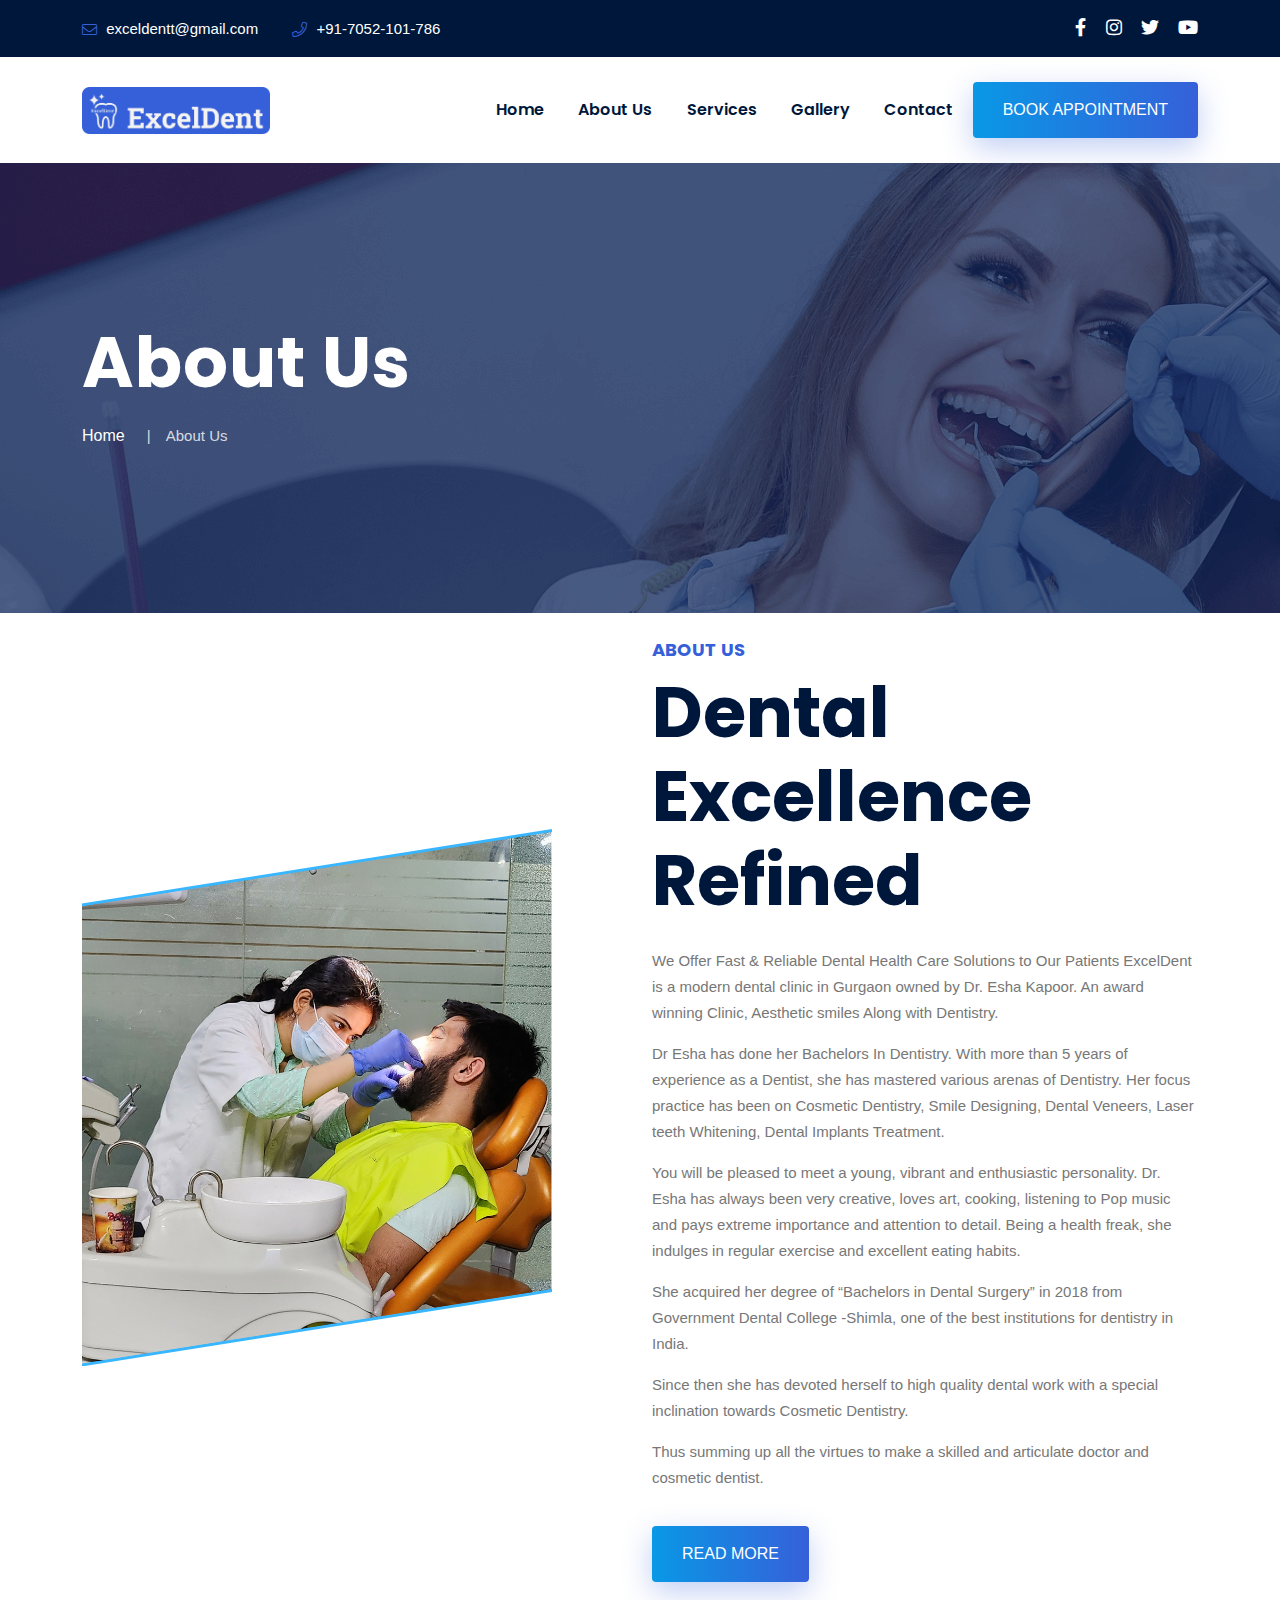
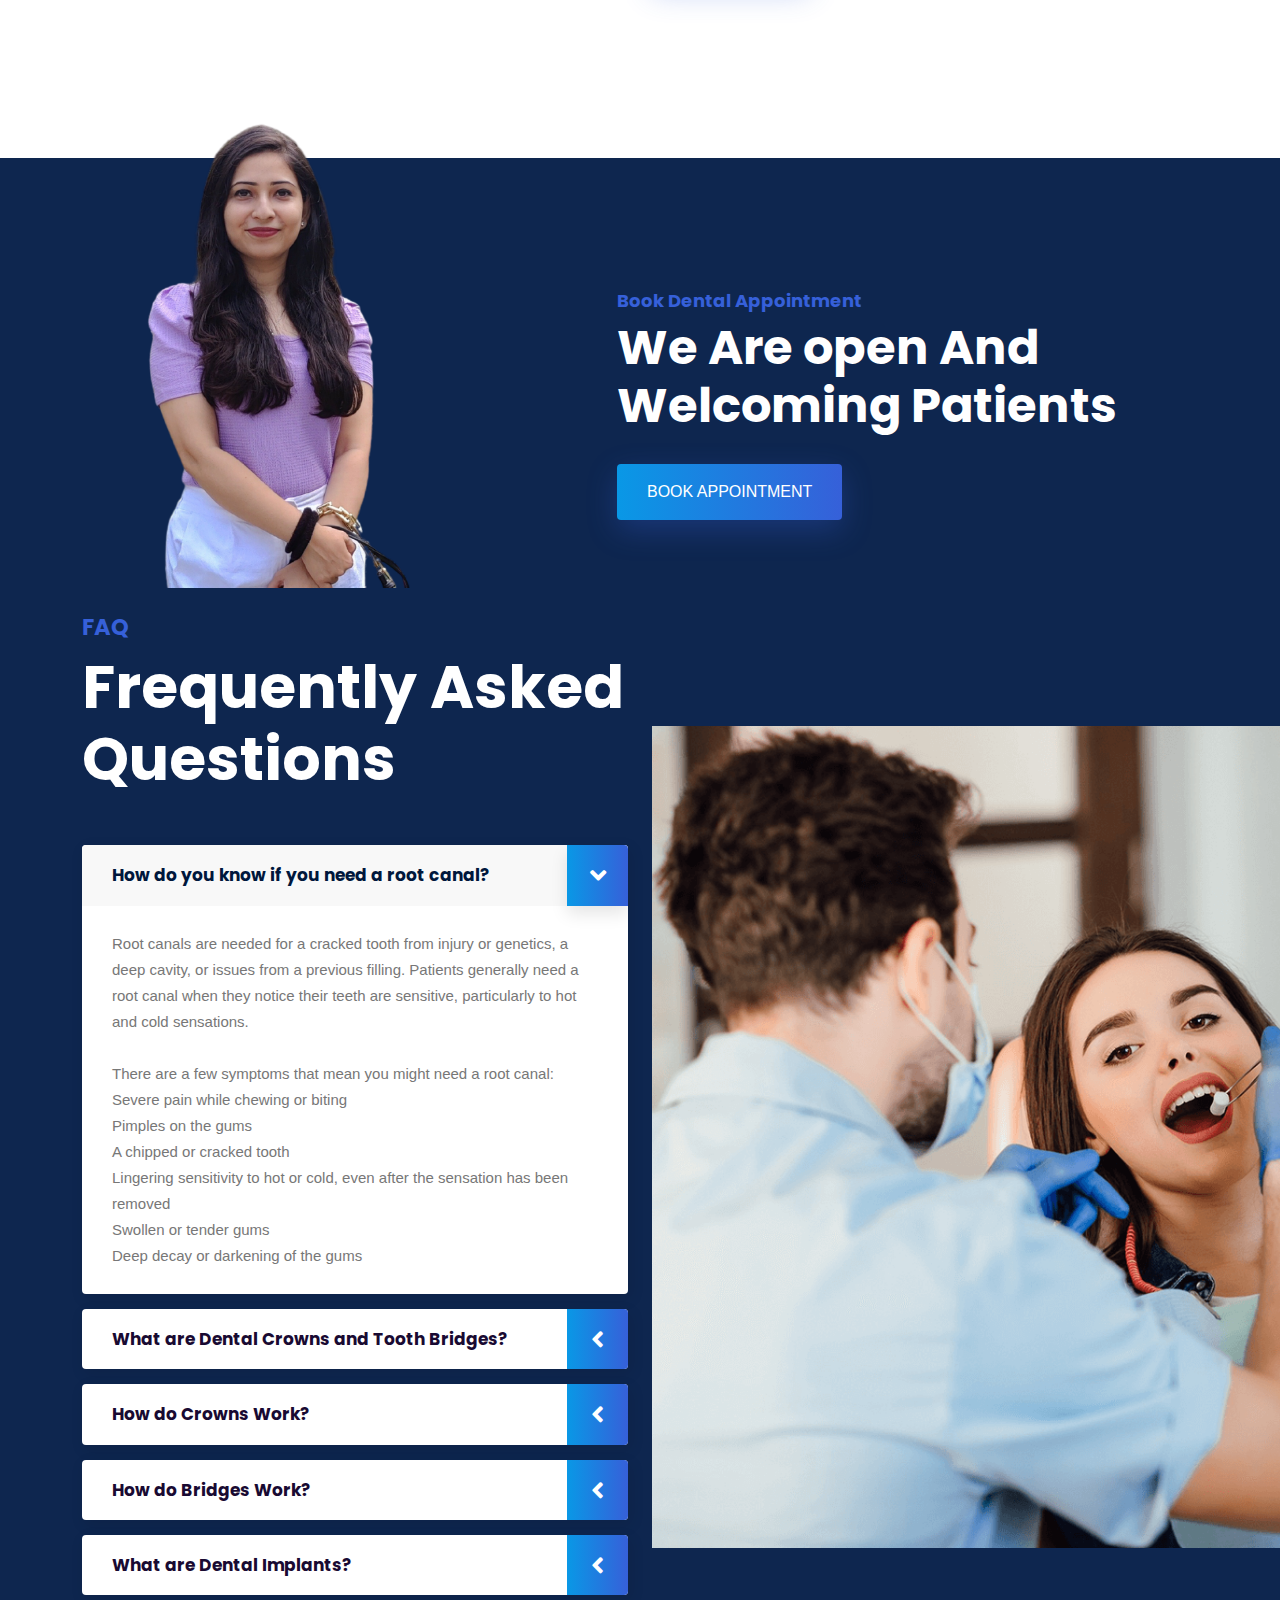
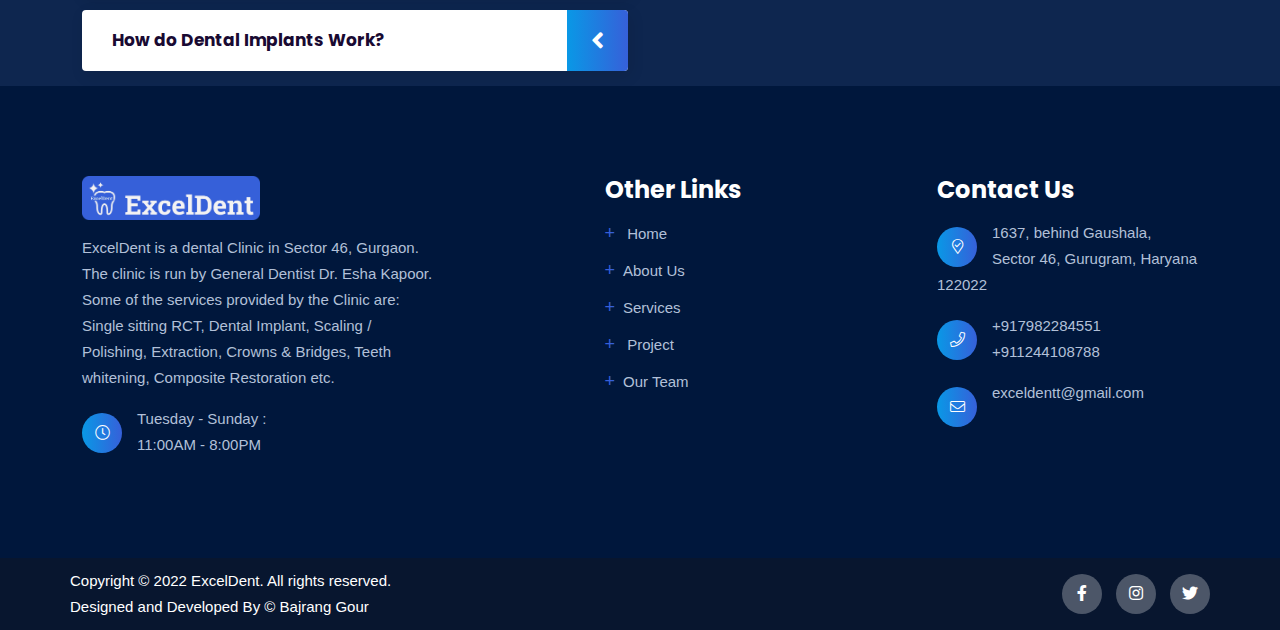
==== about.html @ 5665b4ed "About Section Completed" ====
<!doctype html>
<html class="no-js" lang="zxx">
    
<!-- Mirrored from htmldemo.zcubethemes.com/ExcelDent/about.html by HTTrack Website Copier/3.x [XR&CO'2014], Sat, 05 Aug 2023 14:07:36 GMT -->
<head>
        <meta charset="utf-8">
        <meta http-equiv="x-ua-compatible" content="ie=edge">
        <title>ExcelDent - Dentist & Dental Clinic </title>
        <meta name="description" content="">
        <meta name="viewport" content="width=device-width, initial-scale=1">
		<link rel="shortcut icon" type="image/png" href="img/logo.png">
        <!-- Place favicon.ico in the root directory -->

		<!-- CSS here -->
        <link rel="stylesheet" href="css/bootstrap.min.css">
        <link rel="stylesheet" href="css/animate.min.css">
        <link rel="stylesheet" href="css/magnific-popup.css">
        <link rel="stylesheet" href="fontawesome/css/all.min.css">
        
        <link rel="stylesheet" href="css/dripicons.css">
        <link rel="stylesheet" href="css/slick.css">
        <link rel="stylesheet" href="css/meanmenu.css">
        <link rel="stylesheet" href="css/default.css">
        <link rel="stylesheet" href="css/style.css">
        <link rel="stylesheet" href="css/responsive.css">
    </head>
    <body>
        <!-- header -->
        <header class="header-area header">  
           <div class="header-top second-header d-none d-md-block">
                <div class="container">
                    <div class="row align-items-center">      
                        <div class="col-lg-8 col-md-8 d-none d-lg-block">
                             <div class="header-cta">
                               <ul>                                   
                                    <li>
                                        <i class="icon fal fa-envelope"></i>
                                        <span>exceldentt@gmail.com</span>
                                    </li>
                                    <li>
                                        <i class="icon fal fa-phone"></i>
                                        <span>+91-7052-101-786</span>
                                    </li>
                                </ul>
                            </div>
                        </div>
                        <div class="col-lg-4 col-md-4 d-none d-lg-block text-right">
                           <div class="header-social">
                                <span>
                                    <a href="#" title="Facebook"><i class="fab fa-facebook-f"></i></a>
                                    <a href="#" title="LinkedIn"><i class="fab fa-instagram"></i></a>               
                                    <a href="#" title="Twitter"><i class="fab fa-twitter"></i></a>
                                    <a href="#" title="Twitter"><i class="fab fa-youtube"></i></a>
                                   </span>                    
                                   <!--  /social media icon redux -->                               
                            </div>
                        </div>
                         
                        
                    </div>
                </div>
            </div>		
			  <div id="header-sticky" class="menu-area">
                <div class="container">
                    <div class="second-menu">
                        <div class="row align-items-center">
                            <div class="col-xl-2 col-lg-2">
                                <div class="logo">
                                    <a href="index.html"><img src="img/logo/logo.png" alt="logo"></a>
                                </div>
                            </div>
                           <div class="col-xl-7 col-lg-7">
                              
                                <div class="main-menu text-right text-xl-right">
                                    <nav id="mobile-menu">
                                        <ul>
                                          <li class="has-sub">
                                              <a href="index.html">Home</a>
                                              
                                          </li>
                                          <li class="has-sub"><a href="about.html">About Us</a></li>        
                                          
                                            <li class="has-sub">
                                              <a href="services.html">Services</a>
                                             
                                          </li>  
                                            <li class="has-sub"><a href="projects.html">Gallery</a>
                                              
                                          </li>
                                        


                                          <li class="has-sub"><a href="contact.html">Contact</a></li>                                               
                                      </ul>
                                  </nav>
                                </div>
                            </div>   
                             <div class="col-xl-3 col-lg-3 text-right d-none d-lg-block mt-25 mb-25 text-right text-xl-right">
                                <div class="login">
                                    <ul>
                                        <li>
                                            <div class="second-header-btn">
                                               <a href="contact.html" class="btn">Book Appointment</a>
                                            </div>
                                        </li>
                                    </ul>
                                
                                </div>
                               
                            </div>
                            
                                <div class="col-12">
                                    <div class="mobile-menu"></div>
                                </div>
                        </div>
                    </div>
                </div>
            </div>
        </header>
        <!-- header-end -->
        <!-- main-area -->
        <main>
            
            <!-- breadcrumb-area -->
            <section class="breadcrumb-area d-flex align-items-center" style="background-image:url(img/bg/bdrc-bg.png)">
                <div class="container">
                    <div class="row align-items-center">
                        <div class="col-xl-12 col-lg-12">
                            <div class="breadcrumb-wrap text-left">
                                <div class="breadcrumb-title">
                                    <h2>About Us</h2>    
                                    <div class="breadcrumb-wrap">
                              
                                <nav aria-label="breadcrumb">
                                    <ol class="breadcrumb">
                                        <li class="breadcrumb-item"><a href="index.html">Home</a></li>
                                        <li class="breadcrumb-item active" aria-current="page">About Us</li>
                                    </ol>
                                </nav>
                            </div>
                                </div>
                            </div>
                        </div>
                        
                    </div>
                </div>
            </section>
            <!-- breadcrumb-area-end -->
             <!-- about-area -->
             <section class="about-area about-p pb-120 p-relative fix">
                <div class="container">
                    <div class="row justify-content-center align-items-center">
                         <div class="col-lg-6 col-md-12 col-sm-12">
                            <div class="s-about-img p-relative  wow fadeInLeft animated" data-animation="fadeInLeft" data-delay=".4s">
                                <img src="img/features/about_img.png" alt="img">   
                               <div class="about-text second-about">
                                    <span>5 + </span>
                                    <p>Years of Experience</p>
                                </div>
                            </div>
                          
                        </div>
                        
					<div class="col-lg-6 col-md-12 col-sm-12">
                            <div class="about-content s-about-content  wow fadeInRight  animated" data-animation="fadeInRight" data-delay=".4s">
                                <div class="about-title second-title pb-25">  
                                    <br>
                                    <h5 style="font-size: 1.5 em ;">About Us</h5>
                                    <h2>Dental Excellence Refined</h2>                                   
                                </div>
                                <p>We Offer Fast & Reliable Dental Health Care Solutions to Our Patients
                                    ExcelDent is a modern dental clinic in Gurgaon owned by Dr. Esha Kapoor. An award winning Clinic, Aesthetic smiles Along with Dentistry.</p>
                                
                                            
                                <p>Dr Esha has done her Bachelors In Dentistry. With more than 5 years of experience as a Dentist, she has mastered various arenas of Dentistry. Her focus practice has been on Cosmetic Dentistry, Smile Designing, Dental Veneers, Laser teeth Whitening, Dental Implants Treatment.
                                </p>
                                
                                <p>You will be pleased to meet a young, vibrant and enthusiastic personality. Dr. Esha has always been very creative, loves art, cooking, listening to Pop music and pays extreme importance and attention to detail. Being a health freak, she indulges in regular exercise and excellent eating habits.
                                </p>
                                
                                <p>She acquired her degree of “Bachelors in Dental Surgery” in 2018 from Government Dental College -Shimla, one of the best institutions for dentistry in India.
                                </p>
                                
                                <p>Since then she has devoted herself to high quality dental work with a special inclination towards Cosmetic Dentistry.
                                </p>
                                <p>Thus summing up all the virtues to make a skilled and articulate doctor and cosmetic dentist.
                                </p>                                 <div class="slider-btn mt-20">                                          
                                     <a href="about.html" class="btn ss-btn smoth-scroll">Read More</a>				
                                </div>
                            </div>
                        </div>
                     
                    </div>
                </div>
            </section>

            <!-- about-area-end -->
             <!-- call-area -->
             <div class="call-area" style="background-image:url(img/bg/call-bg.png); background-repeat: no-repeat; background-position: bottom;">
                <div class="container">
                    <div class="row align-items-center">
                         <div class="col-lg-5 col-md-5 col-sm-12">
                             <div class="single-counter-img fadeInUp animated" data-animation="fadeInDown animated" data-delay=".2s">
								 <img style="width: 80%;" src="img/slider/slider-img.png" alt="img" class="img">
                            </div>
                        </div>
                      <div class="col-lg-7 col-md-7 col-sm-12">        
                          <div class="call-text">
                              <h5>Book Dental Appointment</h5>
                                <h2>We Are open And Welcoming Patients</h2>
                                <a href="#" class="btn">Book Appointment</a>
                          </div>
                       </div>
                       
                    </div>
                </div>
            </div>
            <!-- call-area-end -->
         
             <!-- team-area -->
            <!-- <section class="team-area2 fix p-relative pt-105 pb-80">  
                <div class="container">  
                    <div class="row">   
                        <div class="col-lg-12 p-relative">
                           <div class="section-title center-align mb-50 text-center wow fadeInDown animated" data-animation="fadeInDown" data-delay=".4s">
                               <h5>Our Doctor</h5>
                                <h2>
                                    Best Expert Dentist
                                </h2>
                             
                            </div>
                        </div>                        
                         
                    </div>
                   <div class="row team-active">                   
                        <div class="col-xl-4">
                            <div class="single-team mb-40" >
                                <div class="team-thumb">
                                    <div class="brd">
                                         <img src="img/team/team01.png" alt="img">
                                        
                                    </div>
                                </div>
                                <div class="team-info">
                                    <h4><a href="team-single.html">Howard Holmes</a></h4>
                                    <p>Dentist</p>
                                    <div class="team-social">
                                        <ul>
                                            <li><a href="#"><i class="fab fa-facebook-f"></i></a></li> 
                                            <li> <a href="#"><i class="fab fa-twitter"></i></a></li>   
                                            <li><a href="#"><i class="fab fa-instagram"></i></a></li>   
                                        </ul>       
                                    </div>
                                </div>
                            </div>
                        </div>
                        <div class="col-xl-4">
                            <div class="single-team mb-40" >
                                <div class="team-thumb">
                                    <div class="brd">
                                        <img src="img/team/team02.png" alt="img">
                                    </div>                                     
                                </div>
                                <div class="team-info">
                                    <h4><a href="team-single.html">Ella Thompson</a></h4>
                                    <p>Dentist</p>
                                    <div class="team-social">
                                        <ul>
                                            <li><a href="#"><i class="fab fa-facebook-f"></i></a></li> 
                                            <li> <a href="#"><i class="fab fa-twitter"></i></a></li>   
                                            <li><a href="#"><i class="fab fa-instagram"></i></a></li>   
                                        </ul>       
                                    </div>
                                </div>
                            </div>
                        </div>
                       <div class="col-xl-4">
                            <div class="single-team mb-40" >
                                <div class="team-thumb">
                                    <div class="brd">
                                        <img src="img/team/team03.png" alt="img">
                                    </div>
                                    
                                </div>
                                <div class="team-info">
                                    <h4><a href="team-single.html">Vincent Cooper</a></h4>
                                    <p>Dentist</p>
                                    <div class="team-social">
                                        <ul>
                                            <li><a href="#"><i class="fab fa-facebook-f"></i></a></li> 
                                            <li> <a href="#"><i class="fab fa-twitter"></i></a></li>   
                                            <li><a href="#"><i class="fab fa-instagram"></i></a></li>   
                                        </ul>       
                                    </div>
                                </div>
                            </div>
                        </div>
                         <div class="col-xl-4">
                            <div class="single-team mb-40" >
                                <div class="team-thumb">
                                    <div class="brd">
                                         <img src="img/team/team04.png" alt="img">
                                    </div>
                                
                                </div>
                                <div class="team-info">
                                    <h4><a href="team-single.html">Danielle Bryant</a></h4>
                                    <p>Dentist</p>
                                    <div class="team-social">
                                        <ul>
                                            <li><a href="#"><i class="fab fa-facebook-f"></i></a></li> 
                                            <li> <a href="#"><i class="fab fa-twitter"></i></a></li>   
                                            <li><a href="#"><i class="fab fa-instagram"></i></a></li>   
                                        </ul>       
                                    </div>
                                </div>
                            </div>
                        </div>
                       <div class="col-xl-4">
                            <div class="single-team mb-40" >
                                <div class="team-thumb">
                                    <div class="brd">
                                        <img src="img/team/team03.png" alt="img">
                                    </div>
                                    
                                </div>
                                <div class="team-info">
                                    <h4><a href="team-single.html">Vincent Cooper</a></h4>
                                    <p>Dentist</p>
                                    <div class="team-social">
                                        <ul>
                                            <li><a href="#"><i class="fab fa-facebook-f"></i></a></li> 
                                            <li> <a href="#"><i class="fab fa-twitter"></i></a></li>   
                                            <li><a href="#"><i class="fab fa-instagram"></i></a></li>   
                                        </ul>       
                                    </div>
                                </div>
                            </div>
                        </div>
                        
                    </div>
                </div>
            </section> -->
            <!-- team-area-end --> 
           <!-- faq-area -->
           <section class="faq-area fix" style="background-color: #0e264f;">
            <div class="container">
                <div class="row align-items-center">
                    <div class="col-lg-6">
                        <div class="section-title mb-50">
                            <br> 
                            <h5 style="font-size: 1.5em;">FAQ</h5>
                            <h2>Frequently Asked Questions</h2>
                        </div>
                        <div class="faq-wrap">
                            <div class="accordion" id="accordionExample">
                                <div class="card">
                                    <div class="card-header" id="headingOne">
                                        <h2 class="mb-0">
                                            <button class="faq-btn" type="button" data-bs-toggle="collapse"
                                                data-bs-target="#collapseOne" aria-bs-expanded="true"
                                                aria-bs-controls="collapseOne">
                                                How do you know if you need a root canal?
                                            </button>
                                        </h2>
                                    </div>
                                    <div id="collapseOne" class="collapse show" aria-bs-labelledby="headingOne"
                                        data-bs-parent="#accordionExample">
                                        <div class="card-body">
                                            Root canals are needed for a cracked tooth from injury or genetics, a deep
                                            cavity, or issues from a previous filling. Patients generally need a root canal
                                            when they notice their teeth are sensitive, particularly to hot and cold
                                            sensations.
                                            <br><br>
                                            There are a few symptoms that mean you might need a root canal:
                                            <ul>
                                                <li>Severe pain while chewing or biting</li>
                                                <li>Pimples on the gums</li>
                                                <li>A chipped or cracked tooth</li>
                                                <li>Lingering sensitivity to hot or cold, even after the sensation has been
                                                    removed</li>
                                                <li>Swollen or tender gums</li>
                                                <li>Deep decay or darkening of the gums</li>
                                            </ul>
                                        </div>
                                    </div>
                                </div>
                                <div class="card">
                                    <div class="card-header" id="headingTwo">
                                        <h2 class="mb-0">
                                            <button class="faq-btn collapsed" type="button" data-bs-toggle="collapse"
                                                data-bs-target="#collapseTwo" aria-bs-expanded="false"
                                                aria-bs-controls="collapseTwo">
                                                What are Dental Crowns and Tooth Bridges?
                                            </button>
                                        </h2>
                                    </div>
                                    <div id="collapseTwo" class="collapse" aria-bs-labelledby="headingTwo"
                                        data-bs-parent="#accordionExample">
                                        <div class="card-body">
                                            Both crowns and most bridges are fixed prosthetic devices. Unlike removable
                                            devices such as dentures, which you can take out and clean daily, crowns and
                                            bridges are cemented onto existing teeth or implants, and can only be removed by a
                                            dentist.
                                        </div>
                                    </div>
                                </div>
                                <div class="card">
                                    <div class="card-header" id="headingThree">
                                        <h2 class="mb-0">
                                            <button class="faq-btn collapsed" type="button" data-bs-toggle="collapse"
                                                data-bs-target="#collapseThree" aria-bs-expanded="false"
                                                aria-bs-controls="collapseThree">
                                                How do Crowns Work?
                                            </button>
                                        </h2>
                                    </div>
                                    <div id="collapseThree" class="collapse" aria-bs-labelledby="headingThree"
                                        data-bs-parent="#accordionExample">
                                        <div class="card-body">
                                            A crown is used to entirely cover or "cap" a damaged tooth. Besides strengthening a
                                            damaged tooth, a crown can be used to improve its appearance, shape or alignment. A
                                            crown can also be placed on top of an implant to provide a tooth-like shape and
                                            structure for function. Porcelain or ceramic crowns can be matched to the color of
                                            your natural teeth.
                                        </div>
                                    </div>
                                </div>
                                <div class="card">
                                    <div class="card-header" id="headingFour">
                                        <h2 class="mb-0">
                                            <button class="faq-btn collapsed" type="button" data-bs-toggle="collapse"
                                                data-bs-target="#collapseFour" aria-bs-expanded="false"
                                                aria-bs-controls="collapseFour">
                                                How do Bridges Work?
                                            </button>
                                        </h2>
                                    </div>
                                    <div id="collapseFour" class="collapse" aria-bs-labelledby="headingFour"
                                        data-bs-parent="#accordionExample">
                                        <div class="card-body">
                                            A bridge may be recommended if you're missing one or more teeth. Gaps left by
                                            missing teeth eventually cause the remaining teeth to rotate or shift into the
                                            empty spaces, resulting in a bad bite. The imbalance caused by missing teeth can
                                            also lead to gum disease and temporomandibular joint (TMJ) disorders.
                                            <br><br>
                                            Bridges are commonly used to replace one or more missing teeth. They span the space
                                            where the teeth are missing. Bridges are cemented to the natural teeth or implants
                                            surrounding the empty space. These teeth, called abutments, serve as anchors for
                                            the bridge. A replacement tooth, called a pontic, is attached to the crowns that
                                            cover the abutments.
                                        </div>
                                    </div>
                                </div>
                                <div class="card">
                                    <div class="card-header" id="headingFive">
                                        <h2 class="mb-0">
                                            <button class="faq-btn collapsed" type="button" data-bs-toggle="collapse"
                                                data-bs-target="#collapseFive" aria-bs-expanded="false"
                                                aria-bs-controls="collapseFive">
                                                What are Dental Implants?
                                            </button>
                                        </h2>
                                    </div>
                                    <div id="collapseFive" class="collapse" aria-bs-labelledby="headingFive"
                                        data-bs-parent="#accordionExample">
                                        <div class="card-body">
                                            Dental implants are metal posts or frames that are surgically positioned into the
                                            jawbone beneath your gums. Once in place, they allow your dentist to mount
                                            replacement teeth onto them.
                                        </div>
                                    </div>
                                </div>
                                <div class="card">
                                    <div class="card-header" id="headingSix">
                                        <h2 class="mb-0">
                                            <button class="faq-btn collapsed" type="button" data-bs-toggle="collapse"
                                                data-bs-target="#collapseSix" aria-bs-expanded="false"
                                                aria-bs-controls="collapseSix">
                                                How do Dental Implants Work?
                                            </button>
                                        </h2>
                                    </div>
                                    <div id="collapseSix" class="collapse" aria-bs-labelledby="headingSix"
                                        data-bs-parent="#accordionExample">
                                        <div class="card-body">
                                            Because implants fuse to your jawbone, they provide stable support for artificial
                                            teeth. Dentures and bridges mounted to implants won't slip or shift in your mouth
                                            — an especially important benefit when eating and speaking. This secure fit helps
                                            the dentures and bridges feel more natural than conventional bridges or dentures.
                                            <br><br>
                                            For some people, ordinary bridges and dentures are simply not comfortable or even
                                            possible. An advantage of implants is that no adjacent teeth need to be prepared or
                                            ground down to hold your new replacement tooth/teeth in place. To receive implants,
                                            you need to have healthy gums and adequate bone to support the implant. You must
                                            also commit to keeping these structures healthy through oral hygiene and regular
                                            dental visits.
                                        </div>
                                    </div>
                                </div>
                            </div>
                        </div>
                    </div>
                    <div class="col-lg-6">
                        <div class="faq-img text-right">
                            <img src="img/bg/faq-img.png" alt="img" class="img">
                        </div>
                    </div>
                </div>
            </div>
        </section>
            <!-- faq-aread-end -->
             <!-- blog-area -->
            <!-- <section id="blog" class="blog-area p-relative fix pt-90 pb-90">
                <div class="container">
                    <div class="row align-items-center"> 
                        <div class="col-lg-12">
                            <div class="section-title center-align mb-50 text-center wow fadeInDown animated" data-animation="fadeInDown" data-delay=".4s">
                                <h5>Our Blog</h5>
                                <h2>
                                 Latest Blog & News
                                </h2>
                               
                            </div>
                           
                        </div>
                    </div>
                    <div class="row">
                       <div class="col-lg-4 col-md-6">
                            <div class="single-post2 hover-zoomin mb-30 wow fadeInUp animated" data-animation="fadeInUp" data-delay=".4s">
                                <div class="blog-thumb2">
                                    <a href="blog-details.html"><img src="img/blog/inner_b1.jpg" alt="img"></a>
                                </div>                    
                                <div class="blog-content2">    
                                    <div class="date-home">
                                        <i class="fal fa-calendar-alt"></i> 24th March 2021
                                    </div>
                                    <h4><a href="blog-details.html">Cras accumsan nulla nec lacus ultricies placerat.</a></h4> 
                                    <p>Curabitur sagittis libero tincidunt tempor finibus. Mauris at dignissim ligula, nec tristique orci.</p>
                                    <div class="blog-btn"><a href="blog-details.html">Read More</a></div>
                                     
                                </div>
                            </div>
                        </div>
                         <div class="col-lg-4 col-md-6">
                            <div class="single-post2 mb-30 hover-zoomin wow fadeInUp animated" data-animation="fadeInUp" data-delay=".4s">
                                <div class="blog-thumb2">
                                    <a href="blog-details.html"><img src="img/blog/inner_b2.jpg" alt="img"></a>
                                </div>
                                <div class="blog-content2">                                    
                                    <div class="date-home">
                                        <i class="fal fa-calendar-alt"></i> 24th March 2021
                                    </div>
                                    <h4><a href="blog-details.html">Dras accumsan nulla nec lacus ultricies placerat.</a></h4> 
                                    <p>Curabitur sagittis libero tincidunt tempor finibus. Mauris at dignissim ligula, nec tristique orci.</p>
                                    <div class="blog-btn"><a href="blog-details.html">Read More</a></div>
                                </div>
                            </div>
                        </div>
                        <div class="col-lg-4 col-md-6">
                            <div class="single-post2 mb-30 hover-zoomin wow fadeInUp animated" data-animation="fadeInUp" data-delay=".4s">
                                <div class="blog-thumb2">
                                    <a href="blog-details.html"><img src="img/blog/inner_b3.jpg" alt="img"></a>
                                </div>
                                <div class="blog-content2">                                    
                                    <div class="date-home">
                                        <i class="fal fa-calendar-alt"></i> 24th March 2021
                                    </div>
                                    <h4><a href="blog-details.html">Seas accumsan nulla nec lacus ultricies placerat.</a></h4> 
                                    <p>Curabitur sagittis libero tincidunt tempor finibus. Mauris at dignissim ligula, nec tristique orci.</p>
                                    <div class="blog-btn"><a href="blog-details.html">Read More</a></div>
                                </div>
                            </div>
                        </div>
                
                        
                    </div>
                </div>
            </section> -->
            <!-- blog-area-end -->
         
        </main>
        <!-- main-area-end -->
        <!-- footer -->
       <footer class="footer-bg footer-p pt-90" style="background: #00173c;">
            <div class="footer-top pb-70">
                <div class="container">
                    <div class="row justify-content-between">
                        
                        <div class="col-xl-4 col-lg-4 col-sm-6">
                            <div class="footer-widget mb-30">
                                <div class="f-widget-title">
                                    <h2><img src="img/logo/f_logo.png" alt="logo"></h2>
                                </div>
                                <div class="footer-link">
                                    <!-- <p>Dental Excellence Refined
                                    </p> -->
                                    <p>ExcelDent is a dental Clinic in Sector 46, Gurgaon. The clinic is run by General Dentist Dr. Esha Kapoor. Some of the services provided by the Clinic are: Single sitting RCT, Dental Implant, Scaling / Polishing, Extraction, Crowns & Bridges, Teeth whitening, Composite Restoration etc.</p>
                                    <!-- <p>Mauris non nisi semper, lacinia neque in, dapibus leo. Curabitur sagittis libero tincidunt tempor finibus. Mauris at dignissim ligula, nec tristique orci.Quisque vitae metus.</p> -->
                                   <div class="f-contact">
                                    <ul>
                                        <li>
                                            <i class="icon fal fa-clock"></i>
                                            <span>Tuesday - Sunday :<br>11:00AM - 8:00PM</span>
                                        </li>
                                    </ul>
                                    
                                </div>
                                   
                                    
                                </div>
                            </div>
                        </div>
						
                        <div class="col-xl-2 col-lg-2 col-sm-6">
                            <div class="footer-widget mb-30">
                                <div class="f-widget-title">
                                    <h2>Other Links</h2>
                                </div>
                                <div class="footer-link">
                                    <ul>
                                        <li><a href="index.html"> Home</a></li>
                                        <li><a href="about.html">About Us</a></li>
                                        <li><a href="services.html">Services</a></li>
                                        <li><a href="projects.html"> Project</a></li>
                                        <li><a href="team.html">Our Team</a></li>
                                    </ul>
                                </div>
                            </div>
                        </div>  
                     
                        <div class="col-xl-3 col-lg-3 col-sm-6">
                            <div class="footer-widget mb-30">
                                <div class="f-widget-title">
                                    <h2>Contact Us</h2>
                                </div>
                                <div class="f-contact">
                                    <ul>
                                        <li>
                                            <i class="icon fal fa-map-marker-check"></i>
                                            <span>1637, behind Gaushala, Sector 46, Gurugram, Haryana 122022</span>
                                        </li>
                                        <li>
                                            <i class="icon fal fa-phone"></i>
                                            <span>+917982284551 <br> +911244108788

                                            </span>
                                        </li>
                                       <li><i class="icon fal fa-envelope"></i>
                                            <span>
                                                <a href="mailto:exceldentt@gmail.com">exceldentt@gmail.com</a>
                                           <!-- <br> -->
                                           <!-- <a href="mailto:help@example.com">help@example.com</a> -->
                                           </span>
                                        </li>
                                        
                                    </ul>
                                    
                                </div>
                            </div>
                        </div>
                        
                    </div>
                </div>
            </div>
            <div class="copyright-wrap">
                <div class="container">
                    <div class="row align-items-center">
                        <div class="col-lg-4">
                          <div class="copy-text">
                                 Copyright &copy; 2022 ExcelDent. All rights reserved.       
                            </div>
                            <div class="copy-text">
                                Designed and Developed By &copy; <a style="color: white;" href="https://bajranggour.tech">Bajrang Gour</a>      
                           </div>
                        </div>
                        <div class="col-lg-4">          
                            
                                
                        </div>
                        <div class="col-lg-4">
                            <div class="footer-social">                                    
                                    <a href="#"><i class="fab fa-facebook-f"></i></a>
                                    <a href="https://www.instagram.com/excel_dent_/"><i class="fab fa-instagram"></i></a>
                                    <a href="#"><i class="fab fa-twitter"></i></a>
                                </div>    
                        </div>
                    </div>
                </div>
            </div>
        </footer>
        <!-- footer-end -->

		<!-- JS here -->
        <script src="js/vendor/modernizr-3.5.0.min.js"></script>
        <script src="js/vendor/jquery-3.6.0.min.js"></script>
        <script src="js/popper.min.js"></script>
        <script src="js/bootstrap.min.js"></script>
        <script src="js/slick.min.js"></script>
        <script src="js/ajax-form.js"></script>
        <script src="js/paroller.js"></script>
        <script src="js/wow.min.js"></script>
        <script src="js/js_isotope.pkgd.min.js"></script>
        <script src="js/imagesloaded.min.js"></script>
        <script src="js/parallax.min.js"></script>
        <script src="js/jquery.waypoints.min.js"></script>
        <script src="js/jquery.counterup.min.js"></script>
        <script src="js/jquery.scrollUp.min.js"></script>
        <script src="js/jquery.meanmenu.min.js"></script>
        <script src="js/parallax-scroll.js"></script>
        <script src="js/jquery.magnific-popup.min.js"></script>
        <script src="js/element-in-view.js"></script>
        <script src="js/main.js"></script>
    </body>

<!-- Mirrored from htmldemo.zcubethemes.com/ExcelDent/about.html by HTTrack Website Copier/3.x [XR&CO'2014], Sat, 05 Aug 2023 14:07:37 GMT -->
</html>
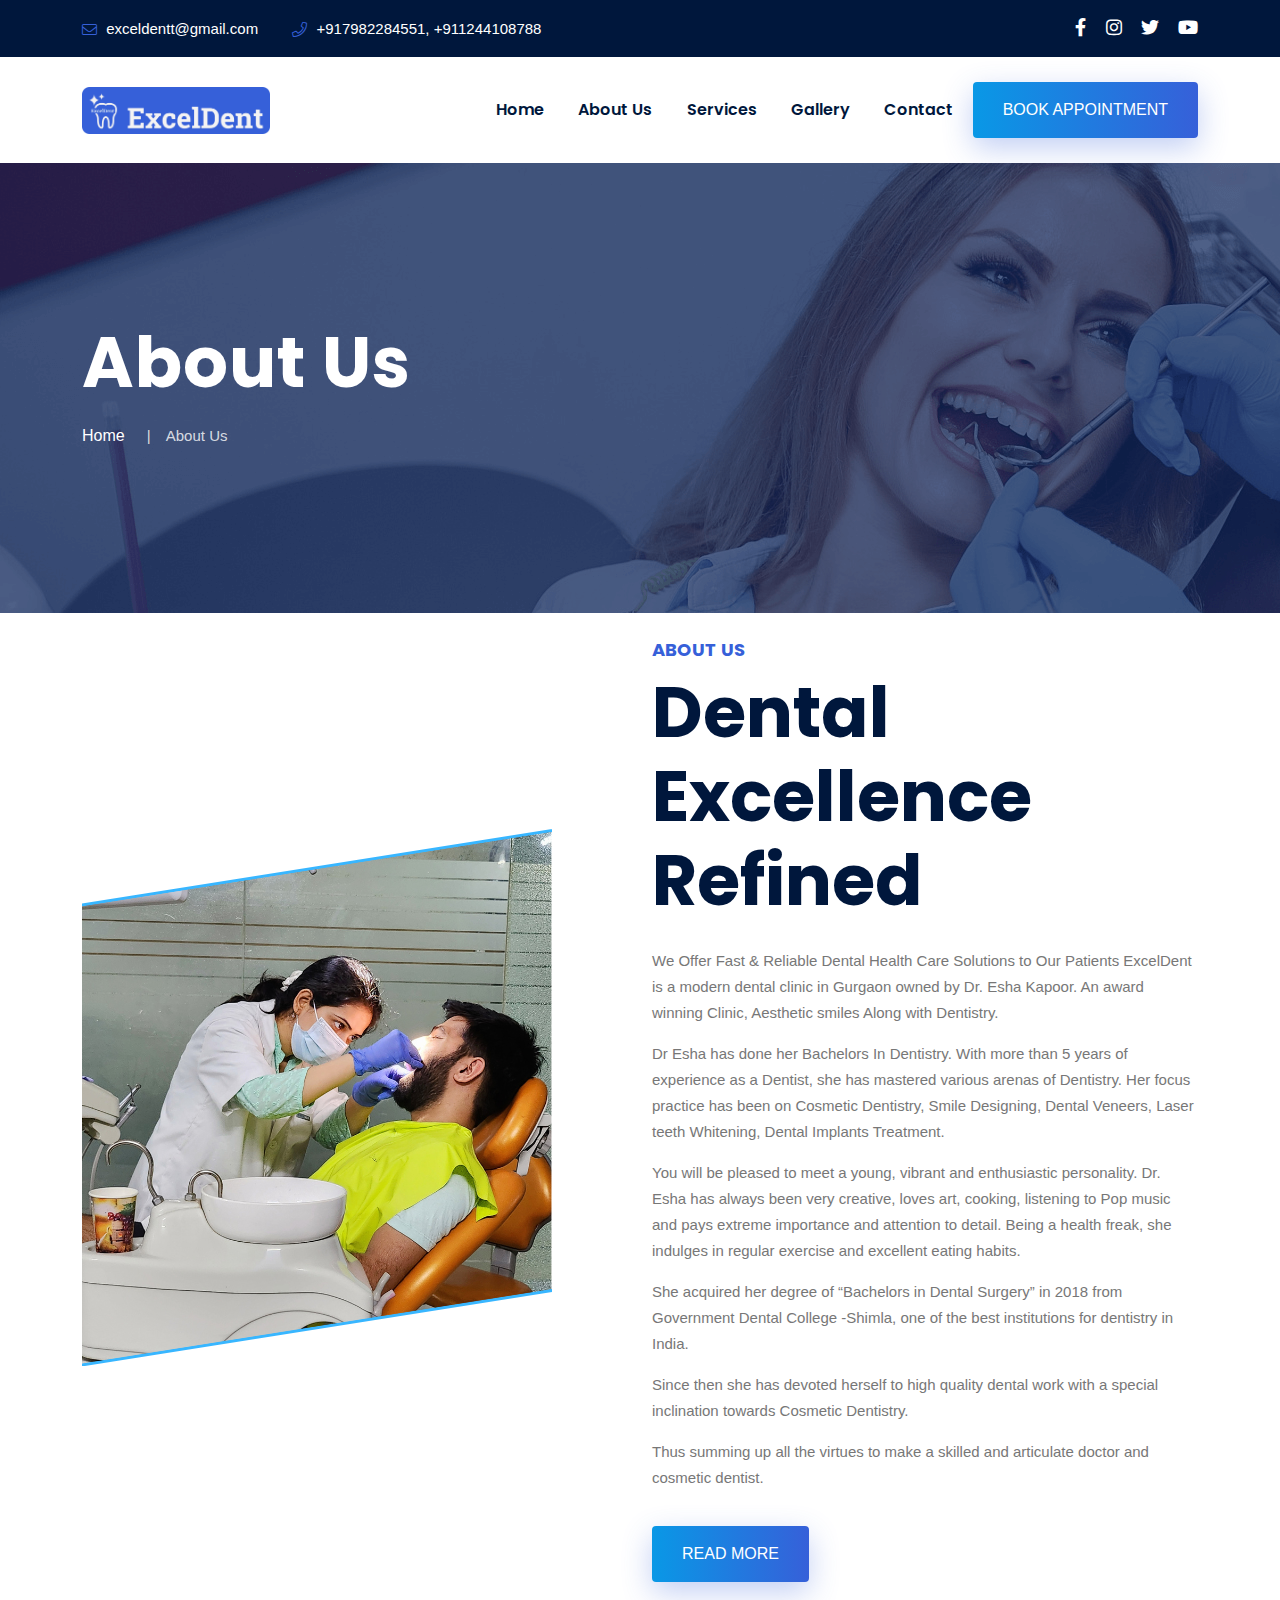
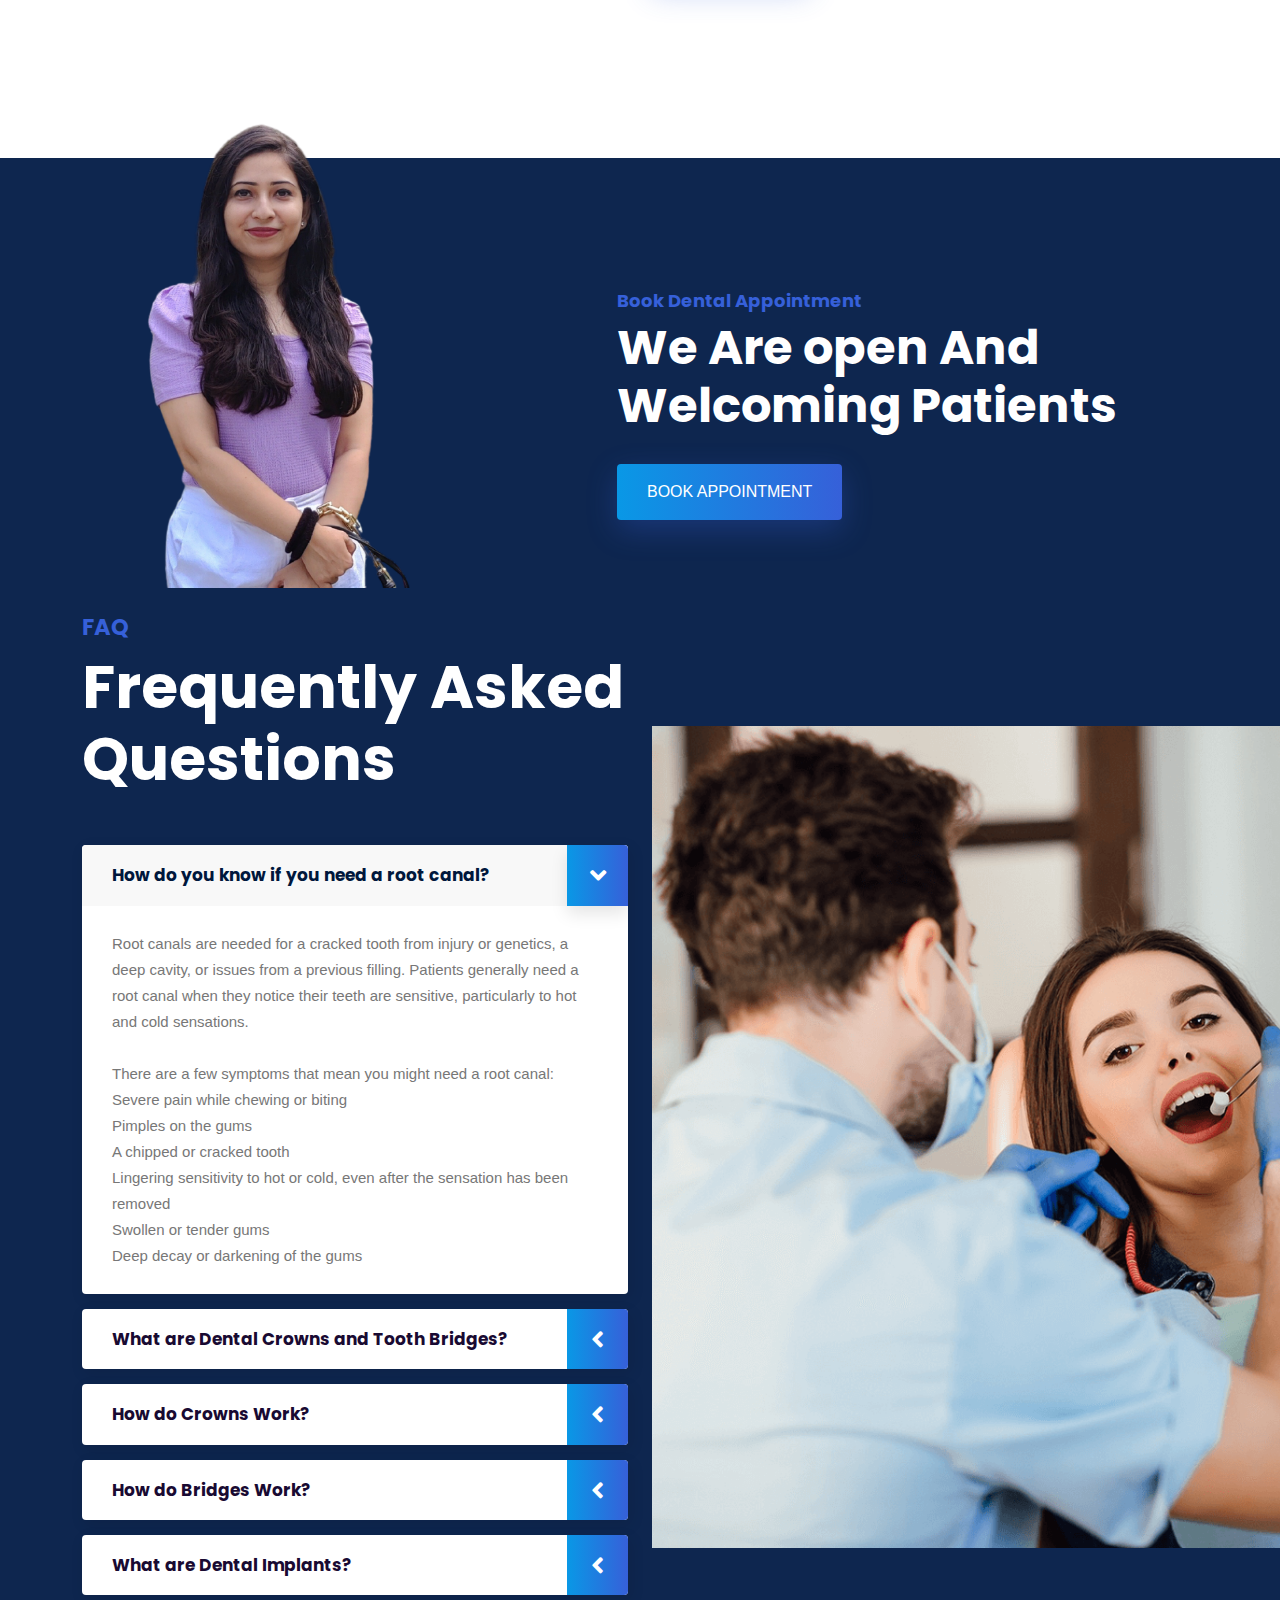
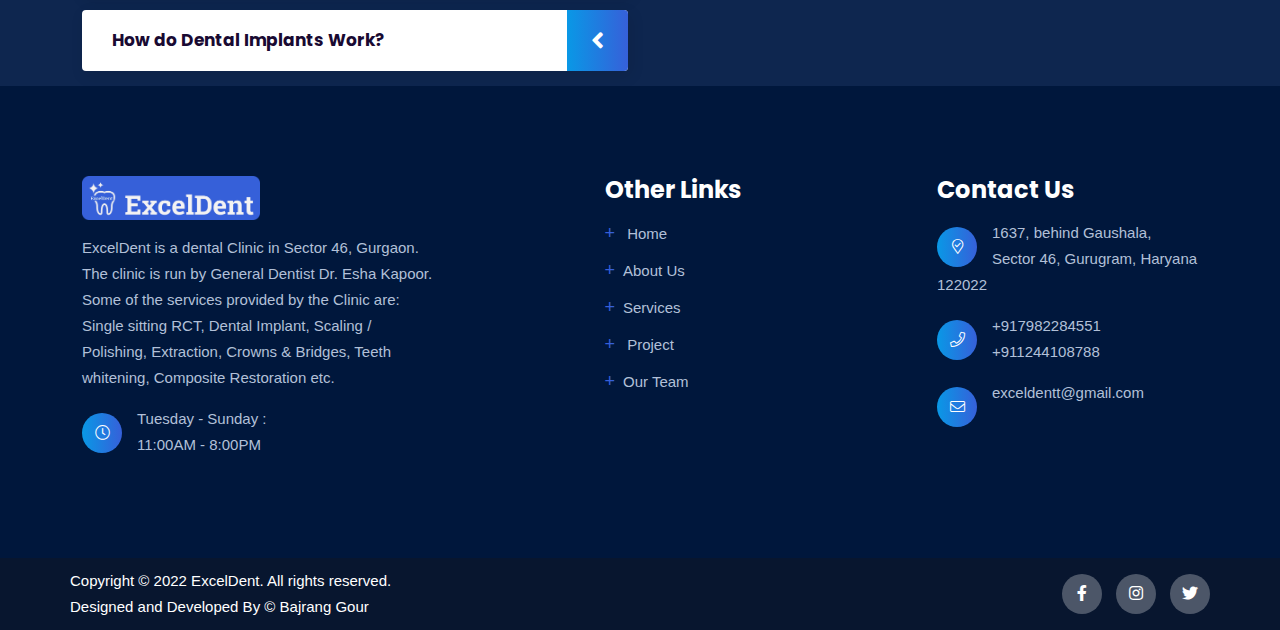
==== commit 9a1056b2: "Final Changes" ====
--- a/about.html
+++ b/about.html
@@ -39,7 +39,7 @@
                                     </li>
                                     <li>
                                         <i class="icon fal fa-phone"></i>
-                                        <span>+91-7052-101-786</span>
+                                        <span>+917982284551, +911244108788</span>
                                     </li>
                                 </ul>
                             </div>
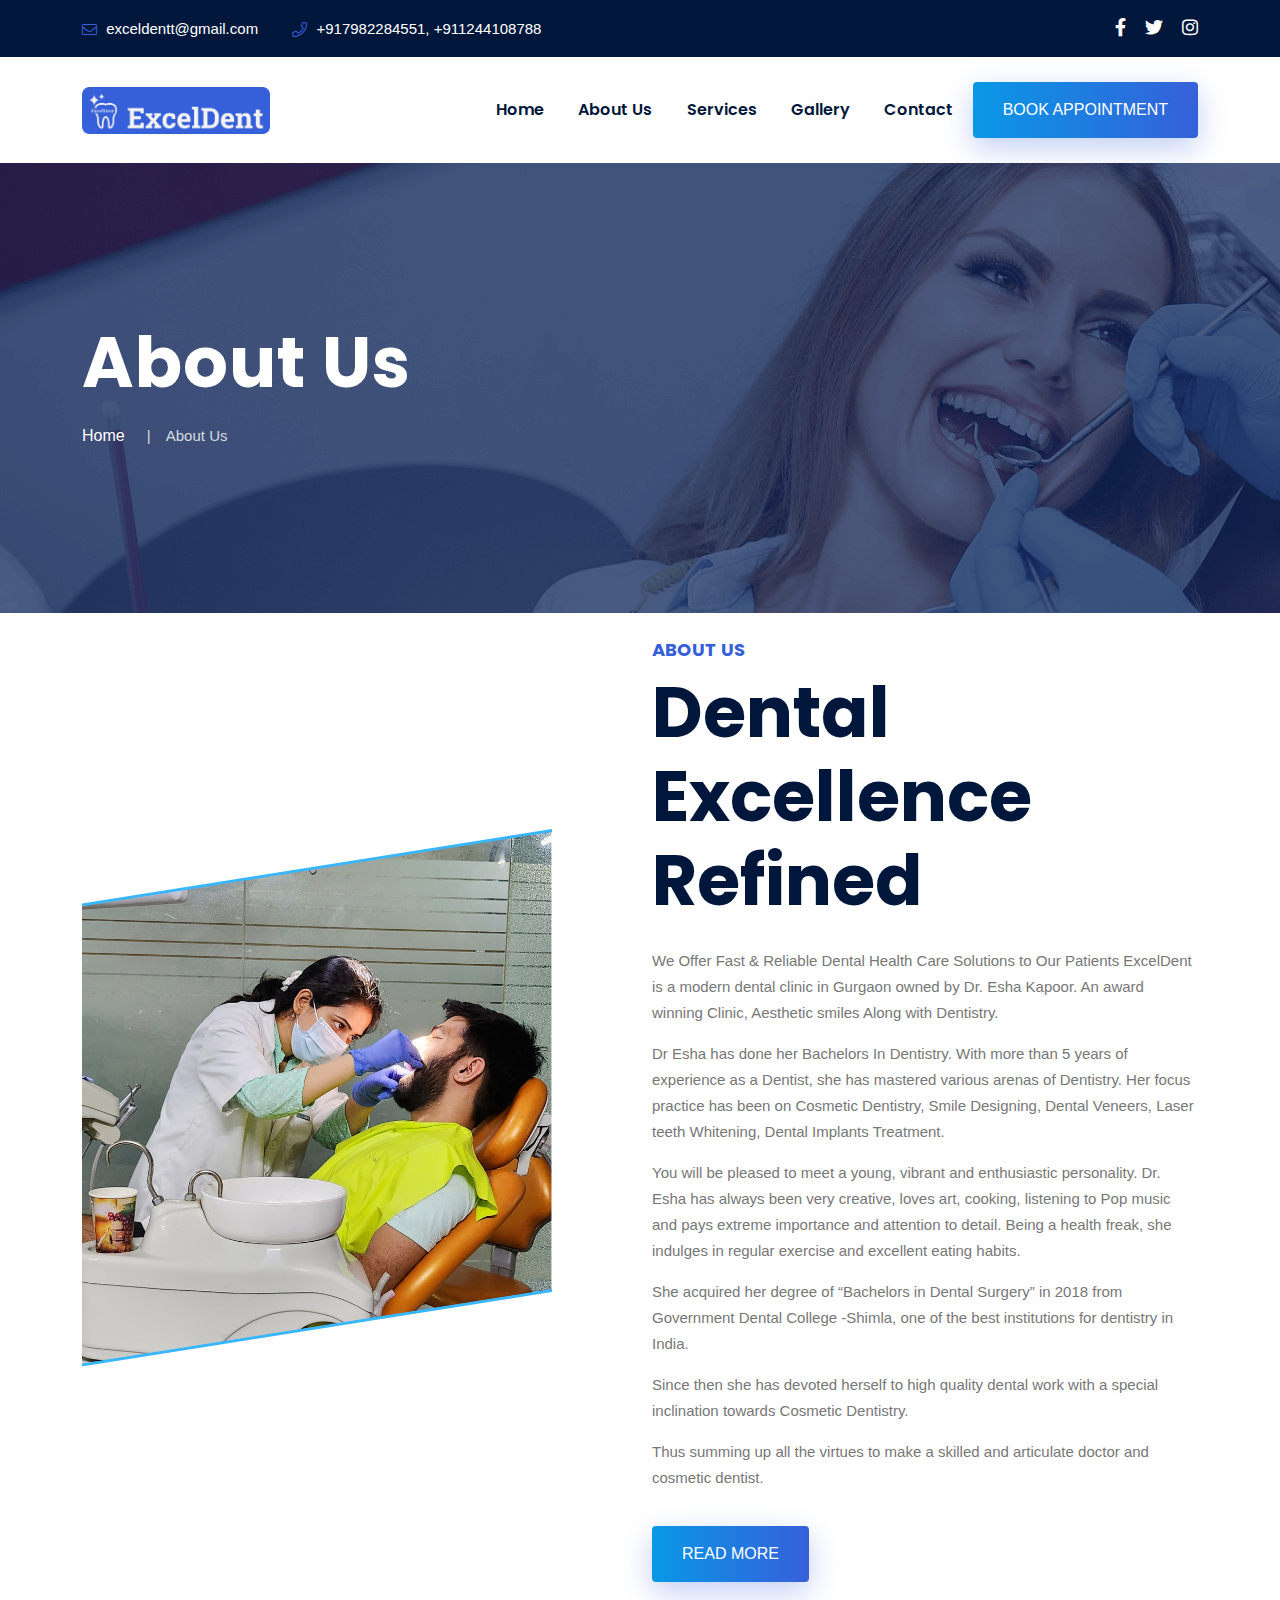
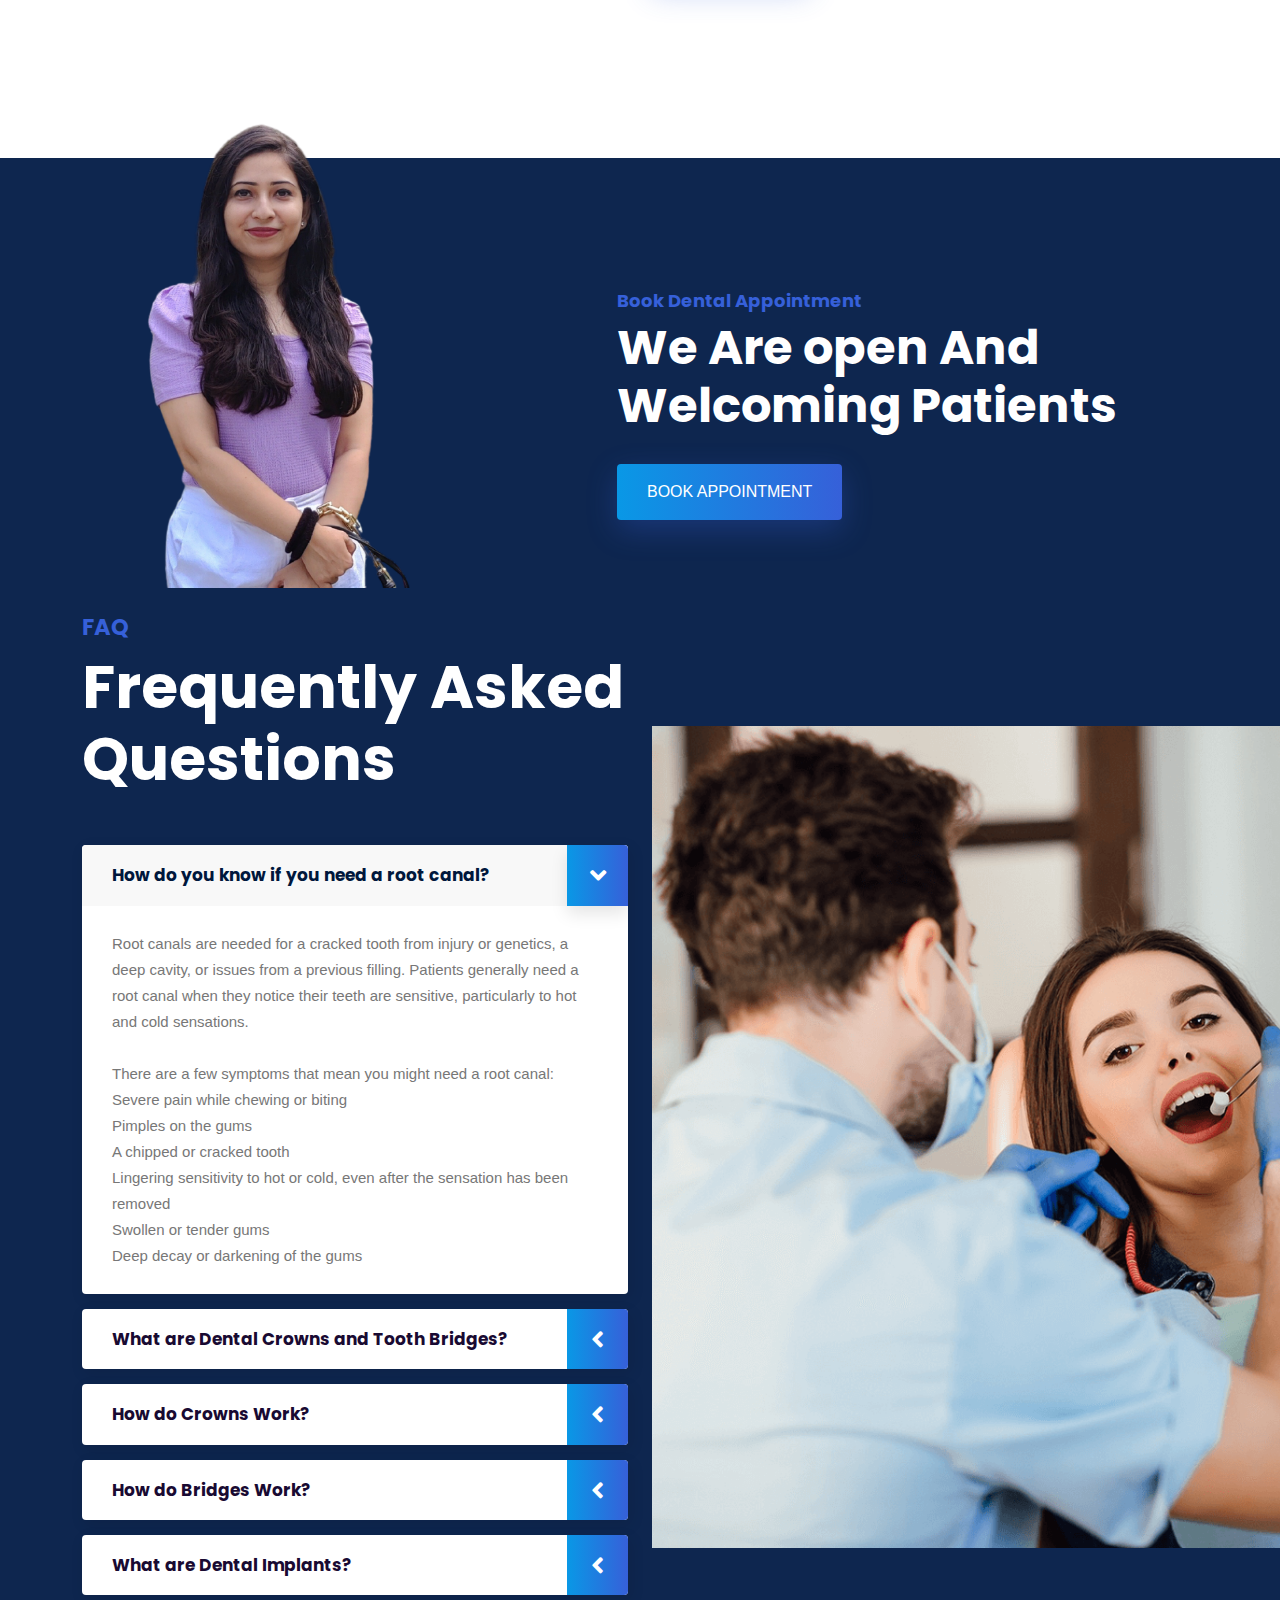
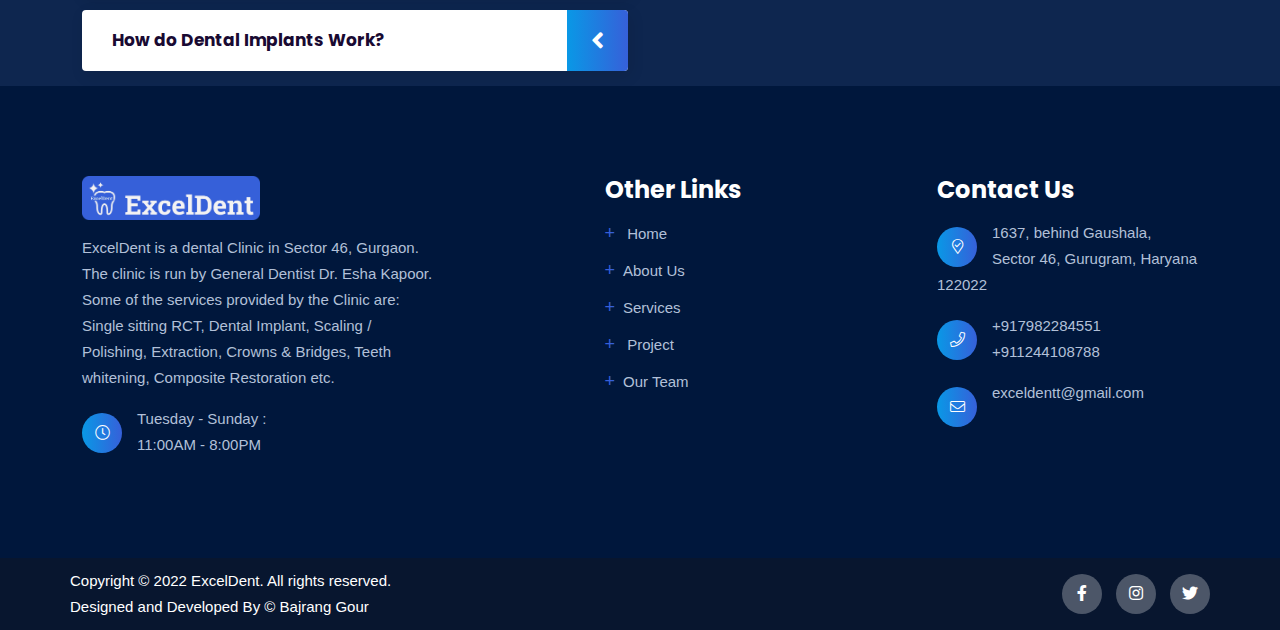
==== commit 1caba295: "about updated" ====
--- a/about.html
+++ b/about.html
@@ -47,10 +47,9 @@
                         <div class="col-lg-4 col-md-4 d-none d-lg-block text-right">
                            <div class="header-social">
                                 <span>
-                                    <a href="#" title="Facebook"><i class="fab fa-facebook-f"></i></a>
-                                    <a href="#" title="LinkedIn"><i class="fab fa-instagram"></i></a>               
-                                    <a href="#" title="Twitter"><i class="fab fa-twitter"></i></a>
-                                    <a href="#" title="Twitter"><i class="fab fa-youtube"></i></a>
+                                    <a href="https://www.facebook.com/profile.php?id=61550651274171" title="Facebook"><i class="fab fa-facebook-f"></i></a>
+                                    <a href="" title="Twitter"><i class="fab fa-twitter"></i></a>
+                                    <a href="https://www.instagram.com/excel_dent_/" title="instagram"><i class="fab fa-instagram"></i></a>
                                    </span>                    
                                    <!--  /social media icon redux -->                               
                             </div>
@@ -81,7 +80,7 @@
                                           <li class="has-sub"><a href="about.html">About Us</a></li>        
                                           
                                             <li class="has-sub">
-                                              <a href="services.html">Services</a>
+                                              <a href="#service-details2">Services</a>
                                              
                                           </li>  
                                             <li class="has-sub"><a href="projects.html">Gallery</a>
@@ -208,7 +207,7 @@
                           <div class="call-text">
                               <h5>Book Dental Appointment</h5>
                                 <h2>We Are open And Welcoming Patients</h2>
-                                <a href="#" class="btn">Book Appointment</a>
+                                <a href="http://wa.me/917982284551" class="btn">Book Appointment</a>
                           </div>
                        </div>
                        
@@ -680,7 +679,7 @@
                         </div>
                         <div class="col-lg-4">
                             <div class="footer-social">                                    
-                                    <a href="#"><i class="fab fa-facebook-f"></i></a>
+                                    <a href=" https://www.facebook.com/profile.php?id=61550651274171"><i class="fab fa-facebook-f"></i></a>
                                     <a href="https://www.instagram.com/excel_dent_/"><i class="fab fa-instagram"></i></a>
                                     <a href="#"><i class="fab fa-twitter"></i></a>
                                 </div>    
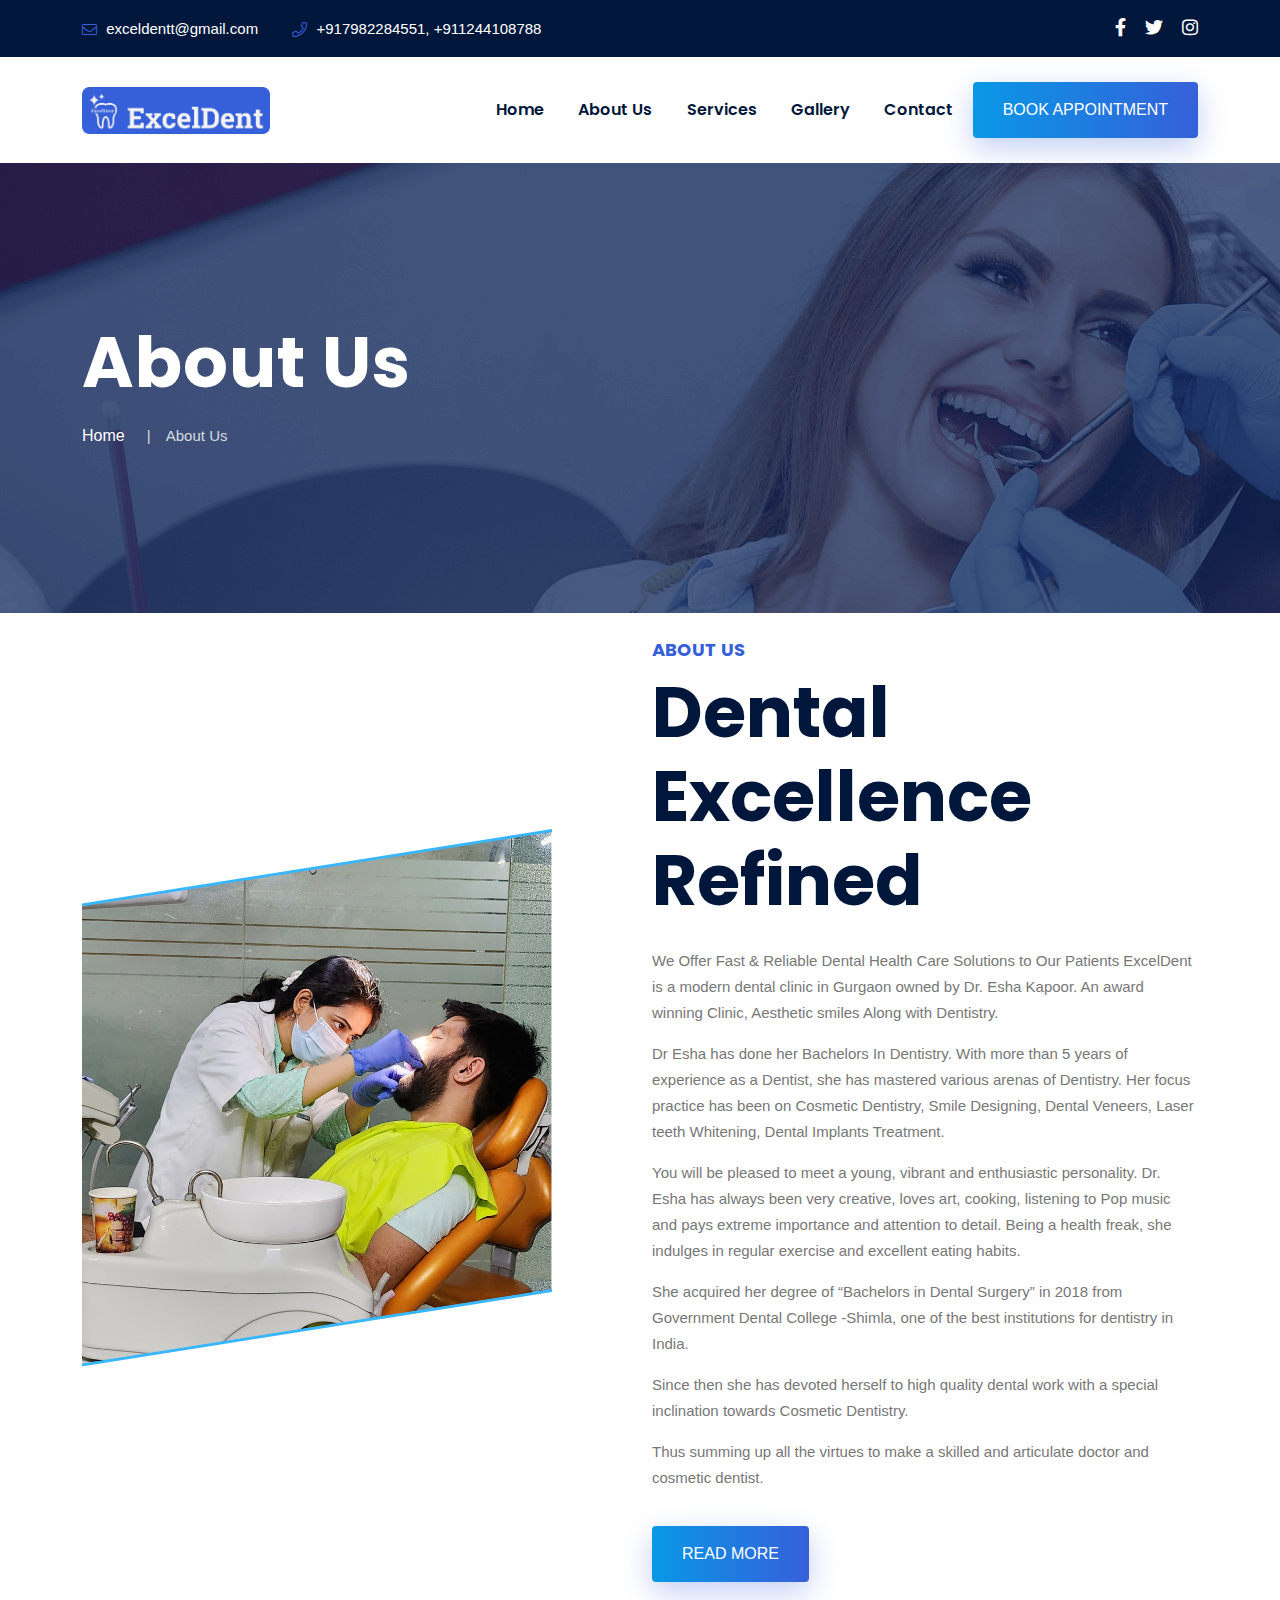
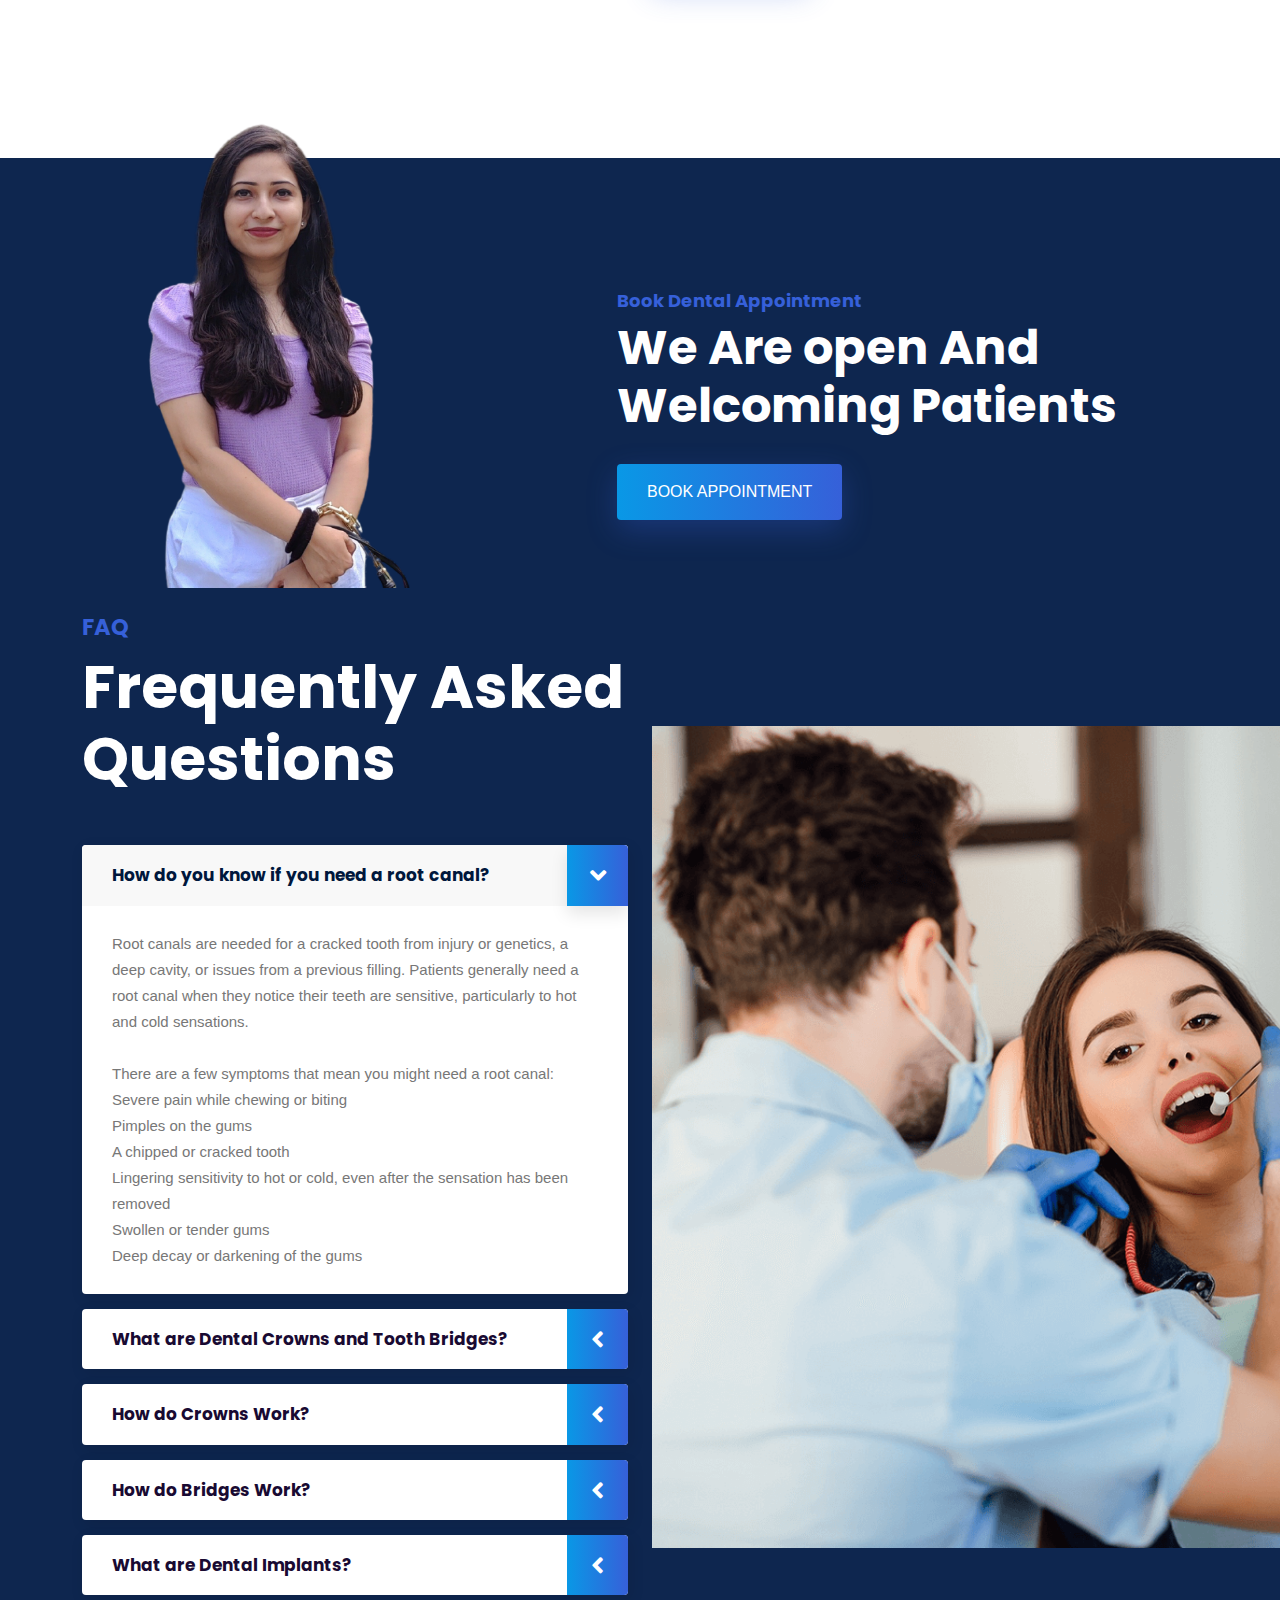
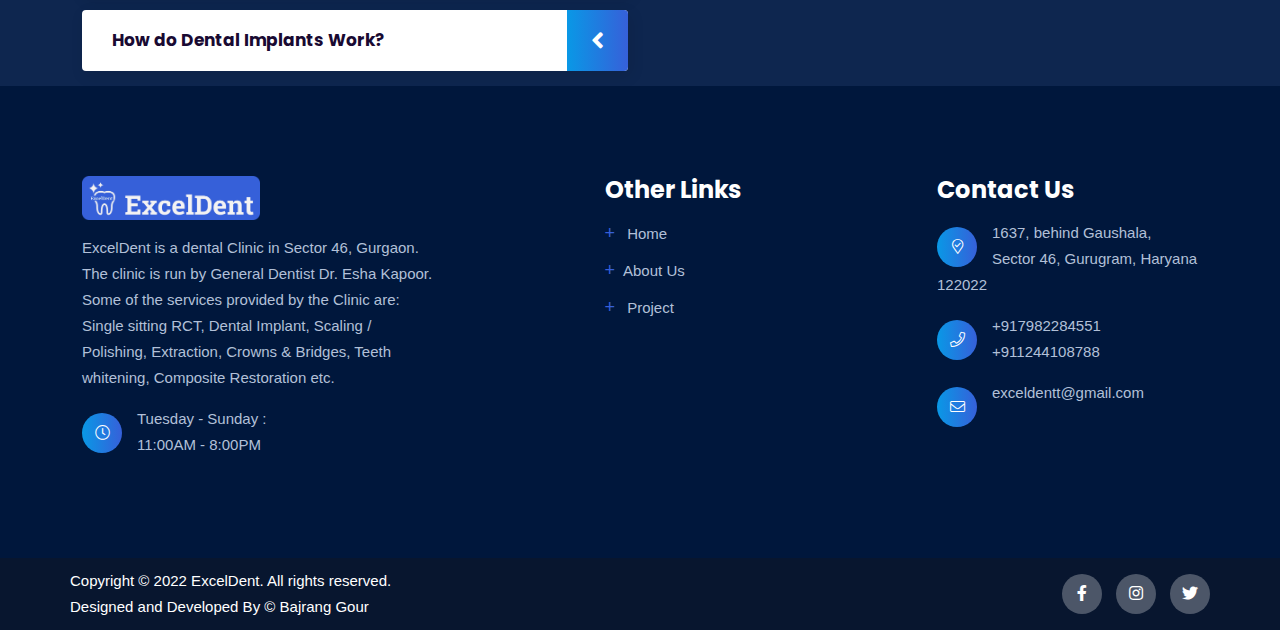
==== commit d154a002: "Fixed Footer" ====
--- a/about.html
+++ b/about.html
@@ -1,7 +1,6 @@
 <!doctype html>
 <html class="no-js" lang="zxx">
     
-<!-- Mirrored from htmldemo.zcubethemes.com/ExcelDent/about.html by HTTrack Website Copier/3.x [XR&CO'2014], Sat, 05 Aug 2023 14:07:36 GMT -->
 <head>
         <meta charset="utf-8">
         <meta http-equiv="x-ua-compatible" content="ie=edge">
@@ -618,11 +617,10 @@
                                 </div>
                                 <div class="footer-link">
                                     <ul>
-                                        <li><a href="index.html"> Home</a></li>
+                                          <li><a href="index.html"> Home</a></li>
                                         <li><a href="about.html">About Us</a></li>
-                                        <li><a href="services.html">Services</a></li>
+                                      
                                         <li><a href="projects.html"> Project</a></li>
-                                        <li><a href="team.html">Our Team</a></li>
                                     </ul>
                                 </div>
                             </div>
@@ -712,5 +710,4 @@
         <script src="js/main.js"></script>
     </body>
 
-<!-- Mirrored from htmldemo.zcubethemes.com/ExcelDent/about.html by HTTrack Website Copier/3.x [XR&CO'2014], Sat, 05 Aug 2023 14:07:37 GMT -->
 </html>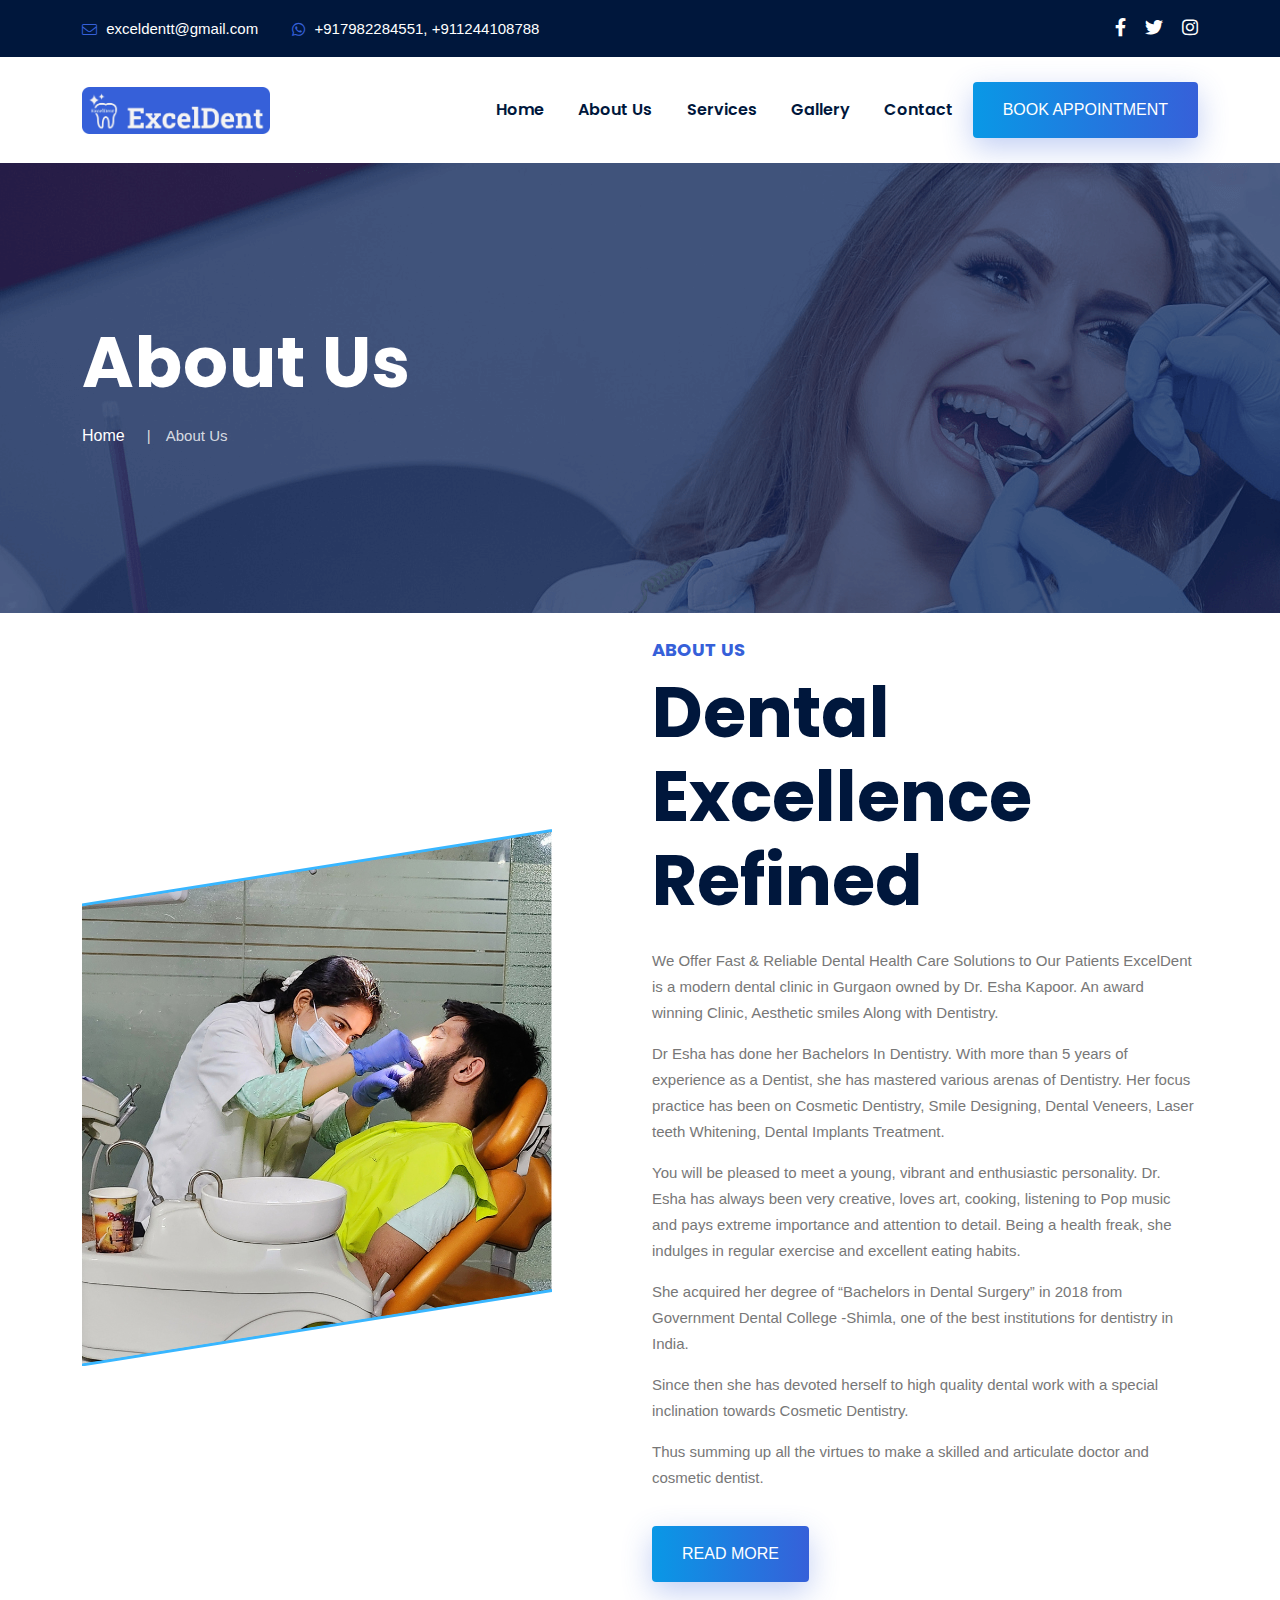
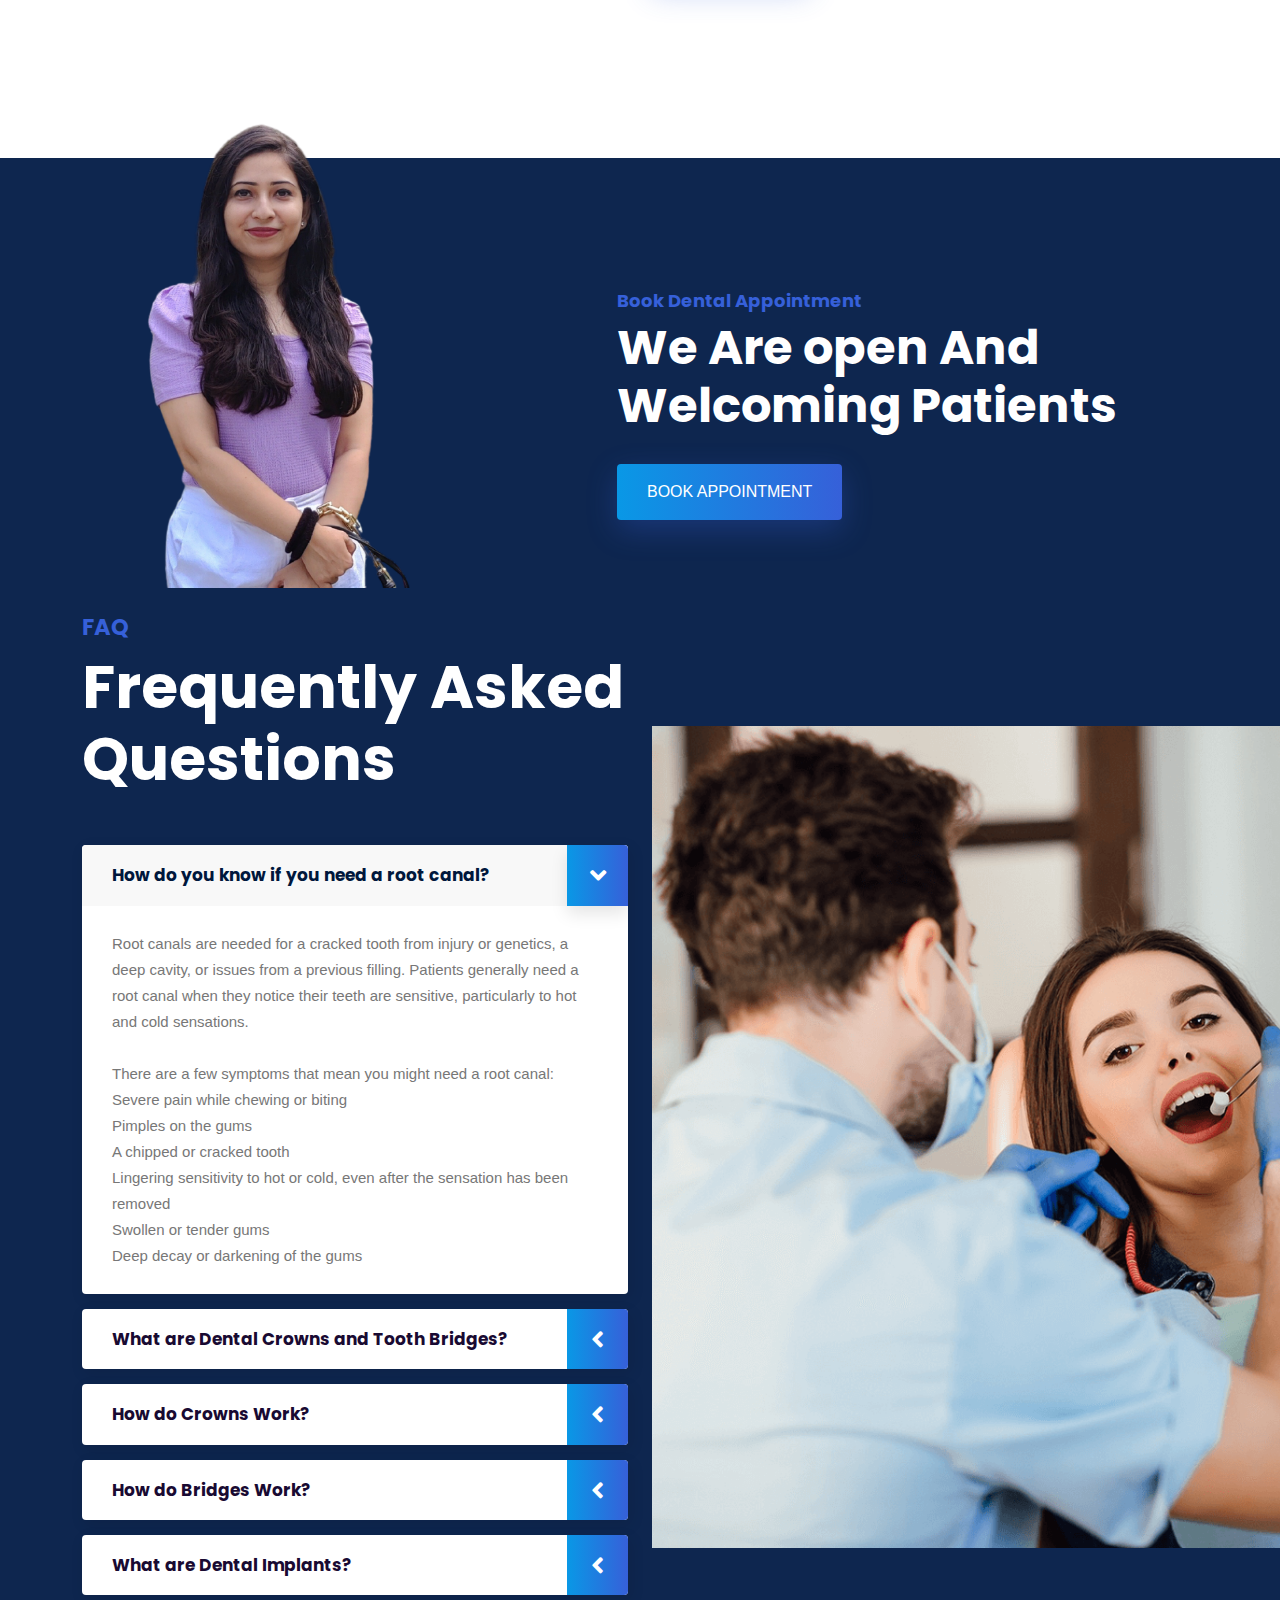
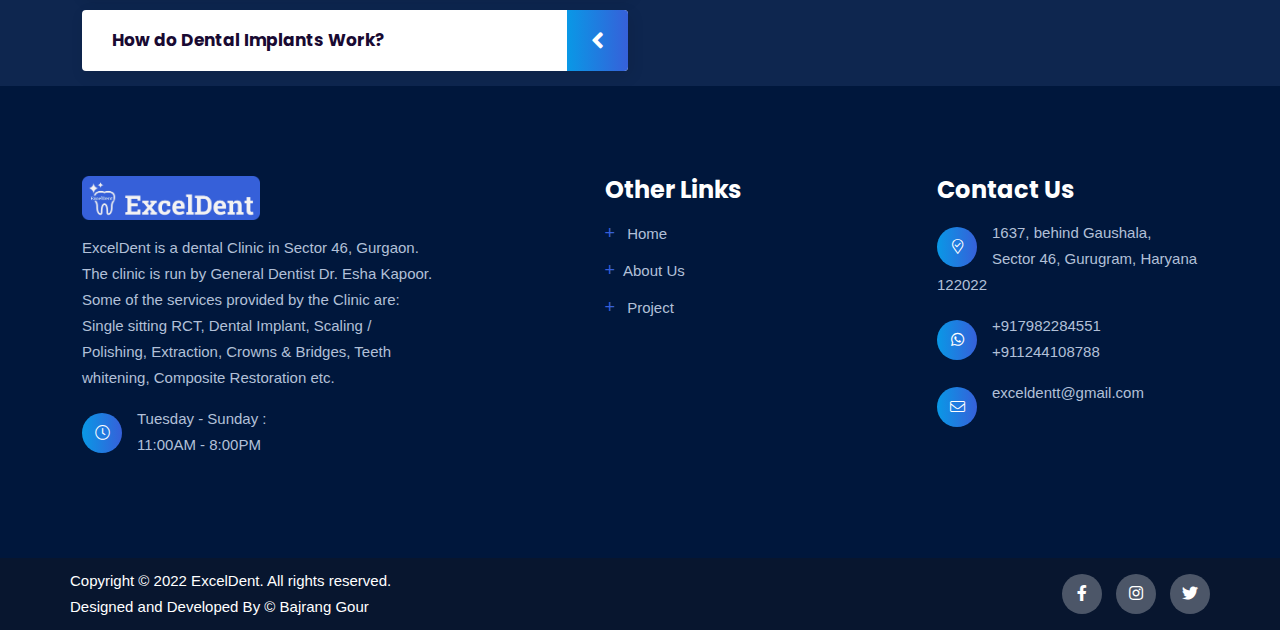
==== commit e59242a5: "Whatsapp icon" ====
--- a/about.html
+++ b/about.html
@@ -37,9 +37,8 @@
                                         <span>exceldentt@gmail.com</span>
                                     </li>
                                     <li>
-                                        <i class="icon fal fa-phone"></i>
-                                        <span>+917982284551, +911244108788</span>
-                                    </li>
+                                        <i class="icon fab fa-whatsapp"></i>
+ <a href="http://wa.me/917982284551/"> <span>+917982284551, +911244108788</span></a>                                    </li>
                                 </ul>
                             </div>
                         </div>
@@ -638,8 +637,7 @@
                                             <span>1637, behind Gaushala, Sector 46, Gurugram, Haryana 122022</span>
                                         </li>
                                         <li>
-                                            <i class="icon fal fa-phone"></i>
-                                            <span>+917982284551 <br> +911244108788
+     <i class="icon fab fa-whatsapp"></i>                                            <span>+917982284551 <br> +911244108788
 
                                             </span>
                                         </li>
